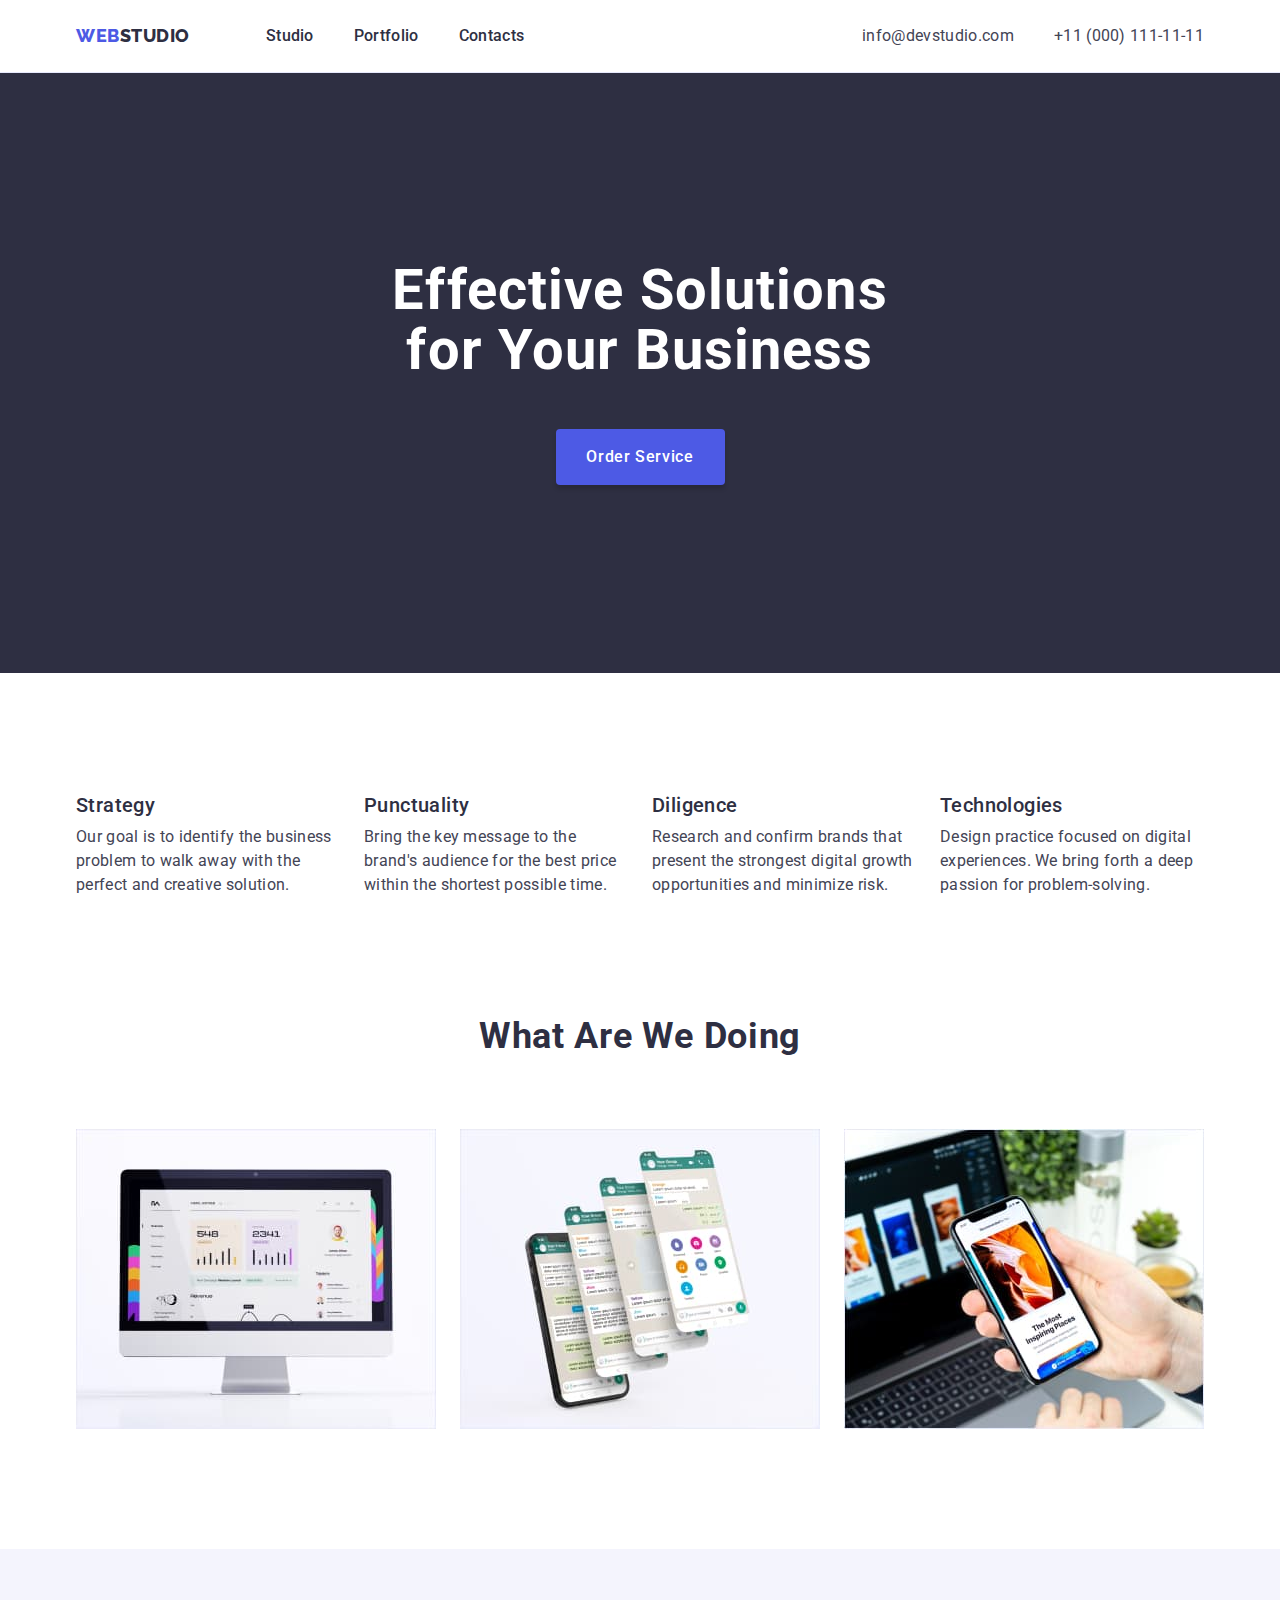
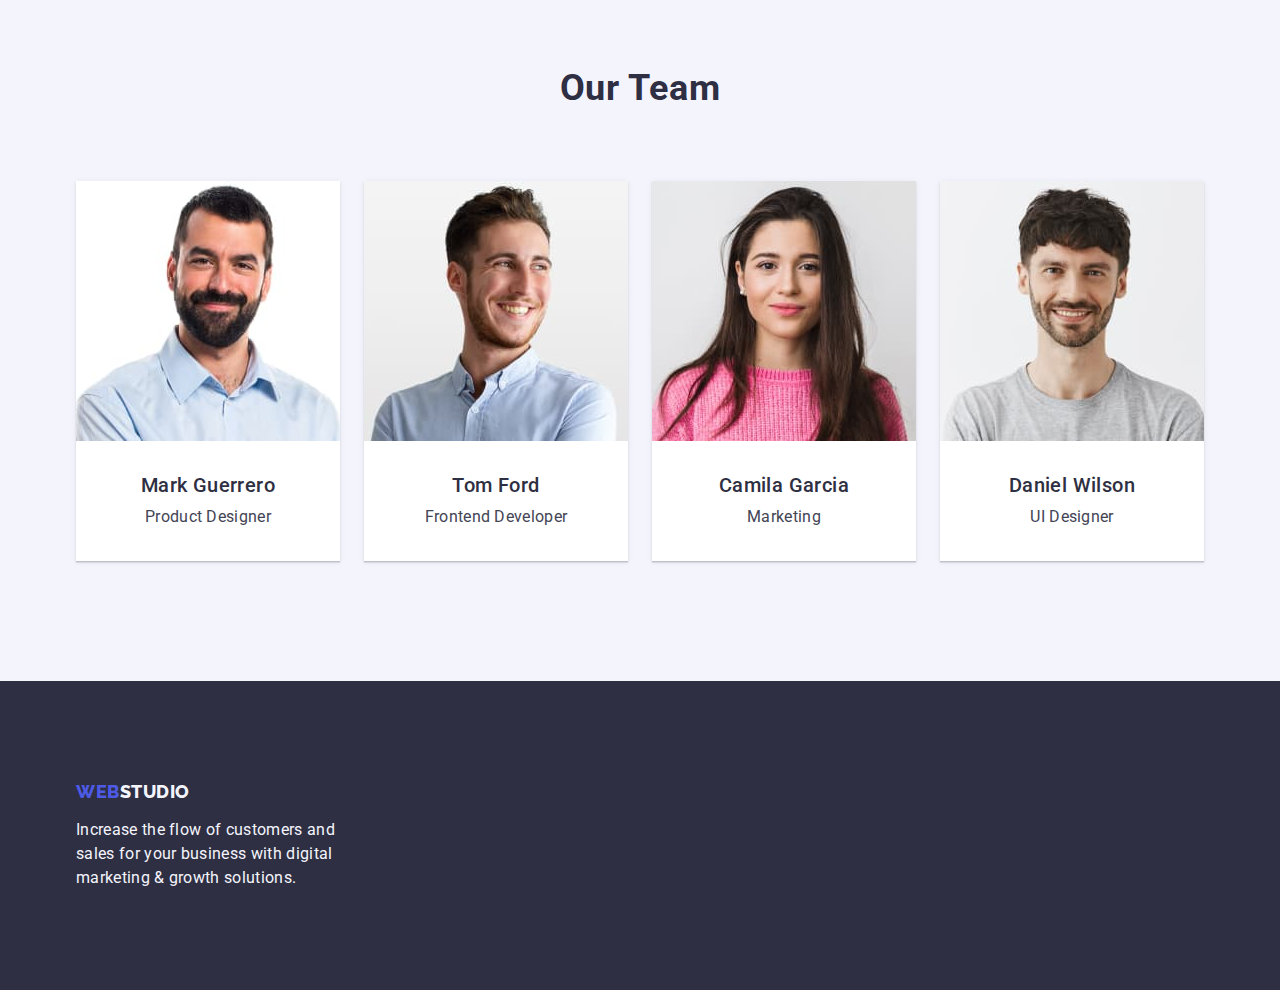
==== index.html @ efc88bba "Initial commit" ====
<!DOCTYPE html>
<html lang="en">
  <head>
    <meta charset="UTF-8" />
    <meta http-equiv="X-UA-Compatible" content="IE=edge" />
    <meta name="viewport" content="width=device-width, initial-scale=1.0" />
    <title>Document</title>
    <link rel="preconnect" href="https://fonts.googleapis.com" />
    <link rel="preconnect" href="https://fonts.gstatic.com" crossorigin />
    <link
      href="https://fonts.googleapis.com/css2?family=Raleway:wght@800&family=Roboto:wght@400;500;700;900&display=swap"
      rel="stylesheet"
    />
    <link
      href="https://cdn.jsdelivr.net/npm/modern-normalize@1.1.0/modern-normalize.min.css"
      rel="stylesheet"
    />
    <link rel="stylesheet" href="./css/styles.css" />
  </head>
  <body>
    <header class="header">
      <div class="header-container container">
        <nav class="header-nav">
          <!-- Logo -->
          <a href="./index.html" class="link logo"
            >Web<span class="logo-accent">Studio</span></a
          >
          <!-- Navigation -->
          <ul class="list header-nav-list">
            <li>
              <a href="./index.html" class="link nav-link">Studio</a>
            </li>
            <li>
              <a href="./portfolio.html" class="link nav-link">Portfolio</a>
            </li>
            <li><a href="" class="link nav-link">Contacts</a></li>
          </ul>
        </nav>
        <address class="address-link">
          <ul class="list address-list">
            <li>
              <a href="mailto:info@devstudio.com" class="link address-hover"
                >info@devstudio.com</a
              >
            </li>
            <li>
              <a href="tel:+110001111111" class="link address-hover"
                >+11 (000) 111-11-11</a
              >
            </li>
          </ul>
        </address>
      </div>
    </header>
    <main>
      <!-- Hero -->
      <section class="hero">
        <div class="container hero-container">
          <h1 class="hero-text">Effective Solutions for Your Business</h1>
          <button type="button" class="main-button">Order Service</button>
        </div>
      </section>
      <section class="features">
        <div class="container features-container">
          <!-- Features -->
          <h2 hidden class="section-title">Features</h2>
          <ul class="list features-list">
            <li class="features-list-item">
              <h3 class="features-title">Strategy</h3>
              <p class="features-text">
                Our goal is to identify the business problem to walk away with
                the perfect and creative solution.
              </p>
            </li>
            <li class="features-list-item">
              <h3 class="features-title">Punctuality</h3>
              <p class="features-text">
                Bring the key message to the brand's audience for the best price
                within the shortest possible time.
              </p>
            </li>
            <li class="features-list-item">
              <h3 class="features-title">Diligence</h3>
              <p class="features-text">
                Research and confirm brands that present the strongest digital
                growth opportunities and minimize risk.
              </p>
            </li>
            <li class="features-list-item">
              <h3 class="features-title">Technologies</h3>
              <p class="features-text">
                Design practice focused on digital experiences. We bring forth a
                deep passion for problem-solving.
              </p>
            </li>
          </ul>
        </div>
      </section>
      <section class="apps-section">
        <div class="container apps-container">
          <!-- What are we doing -->
          <h2 class="section-title apps-title">What are we doing</h2>
          <ul class="list apps-list">
            <li class="app-details">
              <img
                src="./images/img1.jpg"
                alt="Desktop app"
                width="360"
                height="300"
              />
            </li>
            <li class="app-details">
              <img
                src="./images/img2.jpg"
                alt="Mobile app"
                width="360"
                height="300"
              />
            </li>
            <li class="app-details">
              <img
                src="./images/img3.jpg"
                alt="App sync"
                width="360"
                height="300"
              />
            </li>
          </ul>
        </div>
      </section>
      <!-- Our Team -->
      <section class="team-section">
        <div class="container">
          <h2 class="section-title team-section-title">Our Team</h2>
          <ul class="list team-cards">
            <li class="team-card">
              <img
                src="./images/img-team1.jpg"
                alt="Mark Guerrero"
                width="264"
                height="260"
              />
              <div class="card-wrapper">
                <h3 class="team-title">Mark Guerrero</h3>
                <p class="team-text">Product Designer</p>
              </div>
            </li>
            <li class="team-card">
              <img
                src="./images/img-team2.jpg"
                alt="Tom Ford"
                width="264"
                height="260"
              />
              <div class="card-wrapper">
                <h3 class="team-title">Tom Ford</h3>
                <p class="team-text">Frontend Developer</p>
              </div>
            </li>
            <li class="team-card">
              <img
                src="./images/img-team3.jpg"
                alt="Camila Garcia"
                width="264"
                height="260"
              />
              <div class="card-wrapper">
                <h3 class="team-title">Camila Garcia</h3>
                <p class="team-text">Marketing</p>
              </div>
            </li>
            <li class="team-card">
              <img
                src="./images/img-team4.jpg"
                alt="Daniel Wilson"
                width="264"
                height="260"
              />
              <div class="card-wrapper">
                <h3 class="team-title">Daniel Wilson</h3>
                <p class="team-text">UI Designer</p>
              </div>
            </li>
          </ul>
        </div>
      </section>
    </main>
    <footer class="footer-bcg">
      <div class="container footer-container">
        <a href="./index.html" class="link footer-logo"
          >Web<span class="logo-light">Studio</span></a
        >
        <p class="text-footer">
          Increase the flow of customers and sales for your business with
          digital marketing & growth solutions.
        </p>
      </div>
    </footer>
  </body>
</html>
---- css/styles.css ----
:root {
    --ultimate-white:#FFFFFF;
    --dark-bcg:#2E2F42;
    --modal-bcg:#FCFCFC;
    --accent-color:#E7E9FC;
    --body-text:#434455;
    --secondary-text:#8E8F99;
    --headings-color:#2E2F42;
    --brand-color:#4D5AE5;
    --success-color:#31D0AA;
    --light-mode-bcg:#F4F4FD;
    --hover-color:#404BBF;
}
body{
    font-family: 'Roboto', sans-serif;
    font-weight: 400;
    font-size: 16px;
    line-height: 1.5;
    letter-spacing: 0.02em;
    color: var(--body-text);
    background-color: #FFFFFF;
}


.logo,
.footer-logo{
    font-family: 'Raleway', sans-serif;
font-weight: 800;
font-size: 18px;
line-height: 1.17;
align-items: center;
letter-spacing: 0.03em;
text-transform: uppercase;
color: var(--brand-color);
}
.logo-accent {
    color: var(--headings-color)
}
/* Reset Start */
h1,
h2,
h3,
h4,
h5,
h6,
p,
ul {
    margin: 0;
    padding: 0;
}

img {
    display: block;
    max-width: 100%;
    height: auto;
}

.link{
    text-decoration: none;
}

.list{
    list-style: none;
}
button {
    font-family: inherit;
    color: currentColor;
    cursor: pointer;
}
/* Reset End */
.container {
    max-width: 1158px;
    margin-left: auto;
    margin-right: auto;
    padding-left: 15px;
    padding-right: 15px;
}

/* Header */
.header{
    border-bottom: 1px solid var(--accent-color);
}
.header-container{
    display: flex;
    align-items: center;
    align-items: center;
}

.header-nav {
    display: flex;
    margin-right: auto;
    align-items: center;
}
.logo{
display: flex;
align-items: center;
padding-top: 24px;
padding-bottom: 24px;
margin-right: 76px
}
.header-nav-list{
    display: flex;
    align-items: center;
    padding-top: 24px;
        padding-bottom: 24px;
        gap: 40px;
}
.address-list{
    display: flex;
    align-items: center;
    gap: 40px;
}
.address-item{
    padding-top: 24px;
    padding-bottom: 24px;
}
a.nav-link{
padding-top: 24px;
padding-bottom: 24px;
    font-weight: 500;
font-size: 16px;
line-height: 1.5;
letter-spacing: 0.02em;
color: var(--headings-color);
align-items: center;
}

a.nav-link:hover, 
a.nav-link:focus,
.address-hover:hover,
.address-hover:focus{
    color: var(--hover-color);
}

.address-link{
text-decoration: none;
font-style: normal;

}
.address-hover{
    font-size: 16px;
line-height: 1.5;
letter-spacing: 0.02em;
color: var(--body-text);
padding-top: 24px;
padding-bottom: 24px;
}

/* Hero */
.hero{
    background-color: var(--dark-bcg);
    
    margin-left: auto;
margin-right: auto;
text-align: center;
padding-top: 188px;
    padding-bottom: 188px;
}
.hero-text{
max-width: 496px;
font-weight: 700;
font-size: 56px;
line-height: 1.07;
letter-spacing: 0.02em;
color: var(--ultimate-white);
margin-left: auto;
margin-right: auto;
margin-bottom: 48px;
}
.main-button{
display: block;
font-weight: 500;
font-size: 16px;
line-height: 1.5;
letter-spacing: 0.04em;
color: var(--ultimate-white);
background-color: var(--brand-color);
font-family: "Roboto", sans-serif;
min-width: 169px;
min-height: 56px;
border: none;
box-shadow: 0px 4px 4px rgba(0, 0, 0, 0.15);
    border-radius: 4px;
    margin-right: auto;
    margin-left: auto;
}
.main-button:hover,
.main-button:focus{
    background-color: var(--hover-color);
}
/* Features */
.features{
    padding-top: 120px;
    padding-bottom: 120px;
}
.features-container{
    display: flex;
    
}
.features-list{
    display: flex;
    
}
.features-list-item{
    width: 264px;
}   
.features-list-item:not(:last-child){
    margin-right: 24px;
}

.features-title{
    margin-bottom: 8px;
}


.team-title,
.project-title,
.features-title{
font-weight: 500;
font-size: 20px;
line-height: 1.2;
color:var(--headings-color);
letter-spacing: 0.02em
}

/* What are we doing */
.apps-section{
    padding-bottom: 120px;
}

.apps-title{
    margin-bottom: 72px;

}
  .apps-list{
display: flex;
gap: 24px;
  }  

/* Our team */
.team-section-title{
    margin-bottom: 72px;
}
.team-cards{
display: flex;
flex-wrap: wrap;
gap: 24px;

}

.section-title{
font-weight: 700;
font-size: 36px;
line-height: 1.11;
text-align: center;
text-transform: capitalize;
letter-spacing: 0.02em;
color: var(--headings-color)
}

.team-card{
    background-color: #FFFFFF;
    box-shadow: 0px 1px 6px rgba(46, 47, 66, 0.08), 0px 1px 1px rgba(46, 47, 66, 0.16), 0px 2px 1px rgba(46, 47, 66, 0.08);
}
.team-title{
    text-align: center;
    margin-bottom: 8px;
}
.team-text{
    font-size: 16px;
text-align: center;
}

.team-section{
    background-color: var(--light-mode-bcg);
    padding: 120px 0;
}
.card-wrapper{
    padding: 32px 16px;
    border-radius: 0px 0px 4px 4px;
}

/* Portfolio */
.portfolio-section{
    padding: 96px 0 120px;
}
.portfolio-link{
        font-size: 20px;
        line-height: 1.2;
        color: var(--headings-color);
}
.filter-list{
    display: flex;
    justify-content: center;
    margin-bottom: 72px;
    padding: 12px 24px;
    gap: 24px;
}
.filter{
    font-family: "Roboto", sans-serif;
    font-weight: 500;
        font-size: 16px;
        line-height: 1.5;
        align-items: center;
        text-align: center;
        letter-spacing: 0.04em;
        color: var(--brand-color);
        background-color: var(--light-mode-bcg);
        cursor: pointer;
        border: 1px solid var(--accent-color);
        border-radius: 4px;
        padding: 12px 24px 12px;
}
.filter:hover,
.filter:focus,
.filter:active{
    color: var(--ultimate-white);
    background-color: var(--hover-color);
    border: 1px solid transparent;
}

.portfolio-list{
    display: flex;
    flex-wrap: wrap;
    justify-content: center;
    column-gap: 24px;
    row-gap: 48px;
    flex-basis: calc((100%-24px*6)/9);
    padding-left: 0;

    
}
.portfolio-list-item{
    display: inline-block;

}
.portfolio-text{
        font-size: 16px;
        line-height: 1.5;
        letter-spacing: 0.02em;
        color: var(--body-text);
}
.portfolio-wrapper{
    border: 1px solid var(--accent-color);
    border-top: none;
    padding: 32px 16px;
    border-radius: 0;
}
.project-title{
    margin-bottom: 8px;}

/* Footer */
.footer-container{
    text-align: left;
}
.footer-bcg{
    background-color: var(--dark-bcg) ;
    padding: 100px 0;
}
.text-footer{
color: var(--light-mode-bcg);
max-width: 264px;
    max-height: 72px;
}
.footer-logo{
    display: inline-block;
    margin-bottom: 16px;
}
.logo-light{
    color: var(--light-mode-bcg);
}
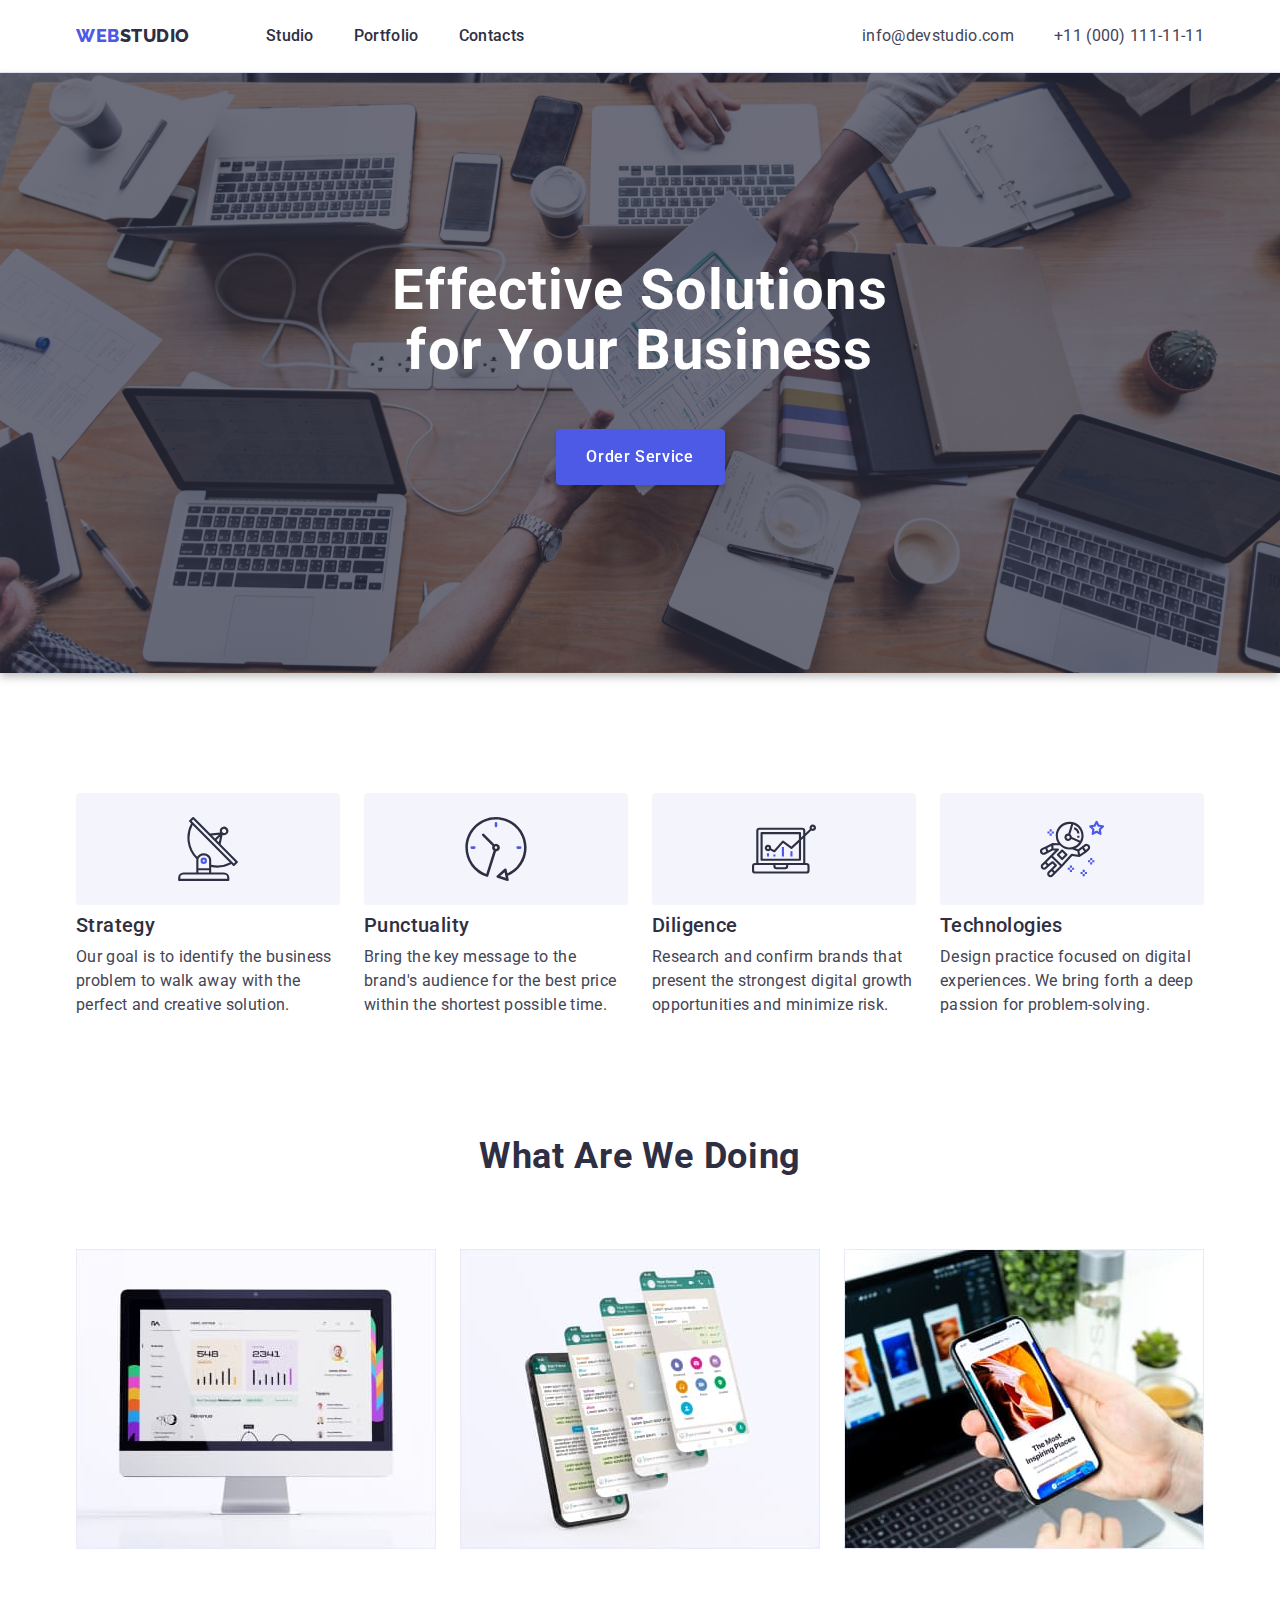
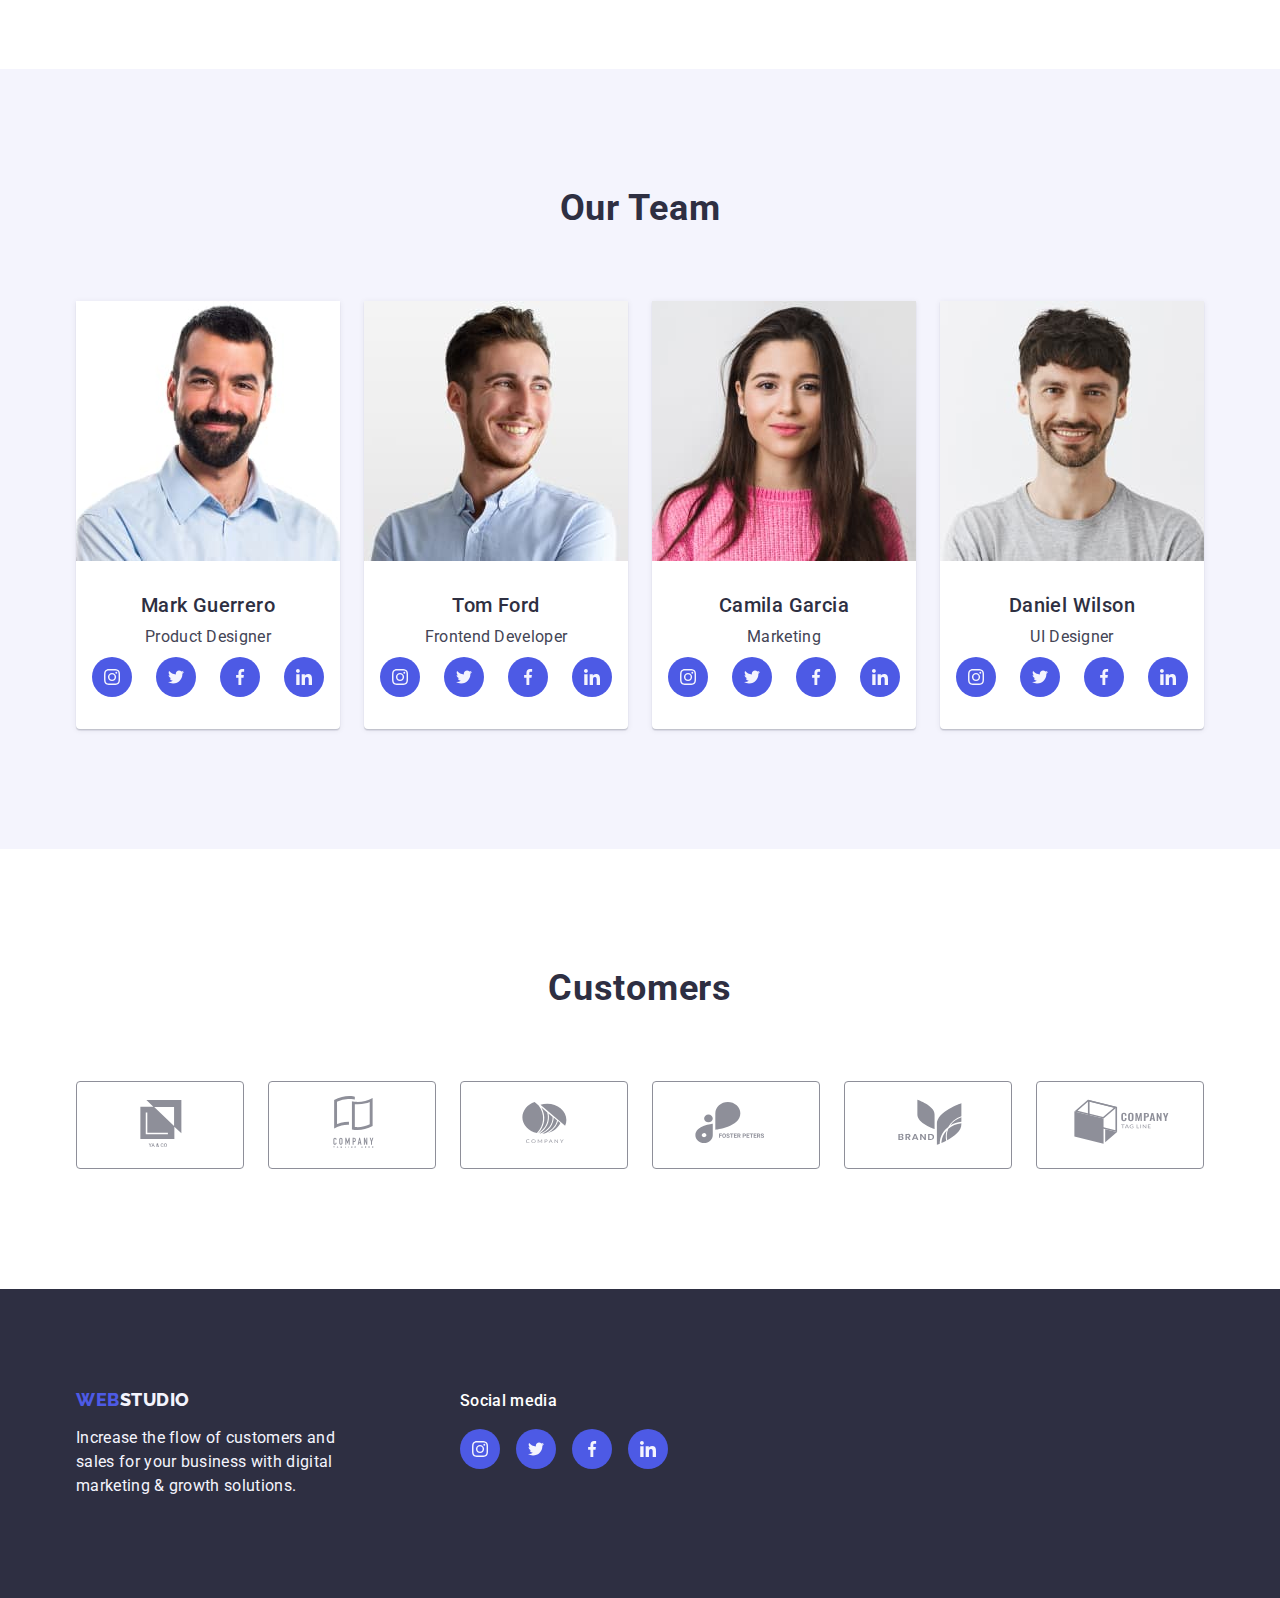
==== commit edae13d9: "Summary" ====
--- a/index.html
+++ b/index.html
@@ -15,6 +15,7 @@
       href="https://cdn.jsdelivr.net/npm/modern-normalize@1.1.0/modern-normalize.min.css"
       rel="stylesheet"
     />
+    <link rel="stylesheet" href="./images/icons.svg/symbol-defs.svg" />
     <link rel="stylesheet" href="./css/styles.css" />
   </head>
   <body>
@@ -63,9 +64,16 @@
       <section class="features">
         <div class="container features-container">
           <!-- Features -->
-          <h2 hidden class="section-title">Features</h2>
+          <h2 class="section-title visually-hidden">Features</h2>
           <ul class="list features-list">
             <li class="features-list-item">
+              <div class="svg-container">
+                <svg class="features-icon" width="64" height="64">
+                  <use
+                    href="./images/icons.svg/symbol-defs.svg#icon-antenna"
+                  ></use>
+                </svg>
+              </div>
               <h3 class="features-title">Strategy</h3>
               <p class="features-text">
                 Our goal is to identify the business problem to walk away with
@@ -73,6 +81,13 @@
               </p>
             </li>
             <li class="features-list-item">
+              <div class="svg-container">
+                <svg class="features-icon" width="64" height="64">
+                  <use
+                    href="./images/icons.svg/symbol-defs.svg#icon-clock"
+                  ></use>
+                </svg>
+              </div>
               <h3 class="features-title">Punctuality</h3>
               <p class="features-text">
                 Bring the key message to the brand's audience for the best price
@@ -80,6 +95,13 @@
               </p>
             </li>
             <li class="features-list-item">
+              <div class="svg-container">
+                <svg class="features-icon" width="64" height="64">
+                  <use
+                    href="./images/icons.svg/symbol-defs.svg#icon-diagram"
+                  ></use>
+                </svg>
+              </div>
               <h3 class="features-title">Diligence</h3>
               <p class="features-text">
                 Research and confirm brands that present the strongest digital
@@ -87,6 +109,13 @@
               </p>
             </li>
             <li class="features-list-item">
+              <div class="svg-container">
+                <svg class="features-icon" width="64" height="64">
+                  <use
+                    href="./images/icons.svg/symbol-defs.svg#icon-astronaut"
+                  ></use>
+                </svg>
+              </div>
               <h3 class="features-title">Technologies</h3>
               <p class="features-text">
                 Design practice focused on digital experiences. We bring forth a
@@ -143,6 +172,66 @@
               <div class="card-wrapper">
                 <h3 class="team-title">Mark Guerrero</h3>
                 <p class="team-text">Product Designer</p>
+                <ul class="list socials">
+                  <li class="list-item socials-item">
+                    <a
+                      href="https://instagram.com"
+                      class="link socials-link"
+                      target="_blank"
+                      rel="noopener noreferrer"
+                      aria-label="Instagram icon"
+                      ><svg class="socials-icon icon" width="16" height="16">
+                        <use
+                          href="./images/icons.svg/symbol-defs.svg#icon-instagram"
+                        ></use>
+                      </svg>
+                    </a>
+                  </li>
+                  <li class="list-item socials-item">
+                    <a
+                      href="https://twitter.com"
+                      class="link socials-link"
+                      target="_blank"
+                      rel="noopener noreferrer"
+                      aria-label="Twitter icon"
+                      ><svg class="socials-icon icon" width="16" height="16">
+                        <use
+                          href="./images/icons.svg/symbol-defs.svg#icon-twitter"
+                        ></use>
+                      </svg>
+                    </a>
+                  </li>
+                  <li class="list-item socials-item">
+                    <a
+                      href="https://www.facebook.com"
+                      class="link socials-link"
+                      target="_blank"
+                      rel="noopener
+                      noreferrer"
+                      aria-label="Facebook icon"
+                      ><svg class="socials-icon icon" width="16" height="16">
+                        <use
+                          href="./images/icons.svg/symbol-defs.svg#icon-facebook"
+                        ></use>
+                      </svg>
+                    </a>
+                  </li>
+                  <li class="list-item socials-item">
+                    <a
+                      href="https://www.linkedin.com"
+                      class="link socials-link"
+                      target="_blank"
+                      rel="noopener
+                      noreferrer"
+                      aria-label="LinkedIn icon"
+                      ><svg class="socials-icon icon" width="16" height="16">
+                        <use
+                          href="./images/icons.svg/symbol-defs.svg#icon-linkedin"
+                        ></use>
+                      </svg>
+                    </a>
+                  </li>
+                </ul>
               </div>
             </li>
             <li class="team-card">
@@ -155,6 +244,66 @@
               <div class="card-wrapper">
                 <h3 class="team-title">Tom Ford</h3>
                 <p class="team-text">Frontend Developer</p>
+                <ul class="list socials">
+                  <li class="list-item socials-item">
+                    <a
+                      href="https://instagram.com"
+                      class="link socials-link"
+                      target="_blank"
+                      rel="noopener noreferrer"
+                      aria-label="Instagram icon"
+                      ><svg class="socials-icon icon" width="16" height="16">
+                        <use
+                          href="./images/icons.svg/symbol-defs.svg#icon-instagram"
+                        ></use>
+                      </svg>
+                    </a>
+                  </li>
+                  <li class="list-item socials-item">
+                    <a
+                      href="https://twitter.com"
+                      class="link socials-link"
+                      target="_blank"
+                      rel="noopener noreferrer"
+                      aria-label="Twitter icon"
+                      ><svg class="socials-icon icon" width="16" height="16">
+                        <use
+                          href="./images/icons.svg/symbol-defs.svg#icon-twitter"
+                        ></use>
+                      </svg>
+                    </a>
+                  </li>
+                  <li class="list-item socials-item">
+                    <a
+                      href="https://www.facebook.com"
+                      class="link socials-link"
+                      target="_blank"
+                      rel="noopener
+                      noreferrer"
+                      aria-label="Facebook icon"
+                      ><svg class="socials-icon icon" width="16" height="16">
+                        <use
+                          href="./images/icons.svg/symbol-defs.svg#icon-facebook"
+                        ></use>
+                      </svg>
+                    </a>
+                  </li>
+                  <li class="list-item socials-item">
+                    <a
+                      href="https://www.linkedin.com"
+                      class="link socials-link"
+                      target="_blank"
+                      rel="noopener
+                      noreferrer"
+                      aria-label="LinkedIn icon"
+                      ><svg class="socials-icon icon" width="16" height="16">
+                        <use
+                          href="./images/icons.svg/symbol-defs.svg#icon-linkedin"
+                        ></use>
+                      </svg>
+                    </a>
+                  </li>
+                </ul>
               </div>
             </li>
             <li class="team-card">
@@ -167,6 +316,66 @@
               <div class="card-wrapper">
                 <h3 class="team-title">Camila Garcia</h3>
                 <p class="team-text">Marketing</p>
+                <ul class="list socials">
+                  <li class="list-item socials-item">
+                    <a
+                      href="https://instagram.com"
+                      class="link socials-link"
+                      target="_blank"
+                      rel="noopener noreferrer"
+                      aria-label="Instagram icon"
+                      ><svg class="socials-icon icon" width="16" height="16">
+                        <use
+                          href="./images/icons.svg/symbol-defs.svg#icon-instagram"
+                        ></use>
+                      </svg>
+                    </a>
+                  </li>
+                  <li class="list-item socials-item">
+                    <a
+                      href="https://twitter.com"
+                      class="link socials-link"
+                      target="_blank"
+                      rel="noopener noreferrer"
+                      aria-label="Twitter icon"
+                      ><svg class="socials-icon icon" width="16" height="16">
+                        <use
+                          href="./images/icons.svg/symbol-defs.svg#icon-twitter"
+                        ></use>
+                      </svg>
+                    </a>
+                  </li>
+                  <li class="list-item socials-item">
+                    <a
+                      href="https://www.facebook.com"
+                      class="link socials-link"
+                      target="_blank"
+                      rel="noopener
+                      noreferrer"
+                      aria-label="Facebook icon"
+                      ><svg class="socials-icon icon" width="16" height="16">
+                        <use
+                          href="./images/icons.svg/symbol-defs.svg#icon-facebook"
+                        ></use>
+                      </svg>
+                    </a>
+                  </li>
+                  <li class="list-item socials-item">
+                    <a
+                      href="https://www.linkedin.com"
+                      class="link socials-link"
+                      target="_blank"
+                      rel="noopener
+                      noreferrer"
+                      aria-label="LinkedIn icon"
+                      ><svg class="socials-icon icon" width="16" height="16">
+                        <use
+                          href="./images/icons.svg/symbol-defs.svg#icon-linkedin"
+                        ></use>
+                      </svg>
+                    </a>
+                  </li>
+                </ul>
               </div>
             </li>
             <li class="team-card">
@@ -179,21 +388,207 @@
               <div class="card-wrapper">
                 <h3 class="team-title">Daniel Wilson</h3>
                 <p class="team-text">UI Designer</p>
-              </div>
+                <ul class="list socials">
+                  <li class="list-item socials-item">
+                    <a
+                      href="https://instagram.com"
+                      class="link socials-link"
+                      target="_blank"
+                      rel="noopener noreferrer"
+                      aria-label="Instagram icon"
+                      ><svg class="socials-icon icon" width="16" height="16">
+                        <use
+                          href="./images/icons.svg/symbol-defs.svg#icon-instagram"
+                        ></use>
+                      </svg>
+                    </a>
+                  </li>
+                  <li class="list-item socials-item">
+                    <a
+                      href="https://twitter.com"
+                      class="link socials-link"
+                      target="_blank"
+                      rel="noopener noreferrer"
+                      aria-label="Twitter icon"
+                      ><svg class="socials-icon icon" width="16" height="16">
+                        <use
+                          href="./images/icons.svg/symbol-defs.svg#icon-twitter"
+                        ></use>
+                      </svg>
+                    </a>
+                  </li>
+                  <li class="list-item socials-item">
+                    <a
+                      href="https://www.facebook.com"
+                      class="link socials-link"
+                      target="_blank"
+                      rel="noopener
+                      noreferrer"
+                      aria-label="Facebook icon"
+                      ><svg class="socials-icon icon" width="16" height="16">
+                        <use
+                          href="./images/icons.svg/symbol-defs.svg#icon-facebook"
+                        ></use>
+                      </svg>
+                    </a>
+                  </li>
+                  <li class="list-item socials-item">
+                    <a
+                      href="https://www.linkedin.com"
+                      class="link socials-link"
+                      target="_blank"
+                      rel="noopener
+                      noreferrer"
+                      aria-label="LinkedIn icon"
+                      ><svg class="socials-icon icon" width="16" height="16">
+                        <use
+                          href="./images/icons.svg/symbol-defs.svg#icon-linkedin"
+                        ></use>
+                      </svg>
+                    </a>
+                  </li>
+                </ul>
+              </div>
+            </li>
+          </ul>
+        </div>
+      </section>
+      <section class="customers">
+        <div class="container customers-container">
+          <h2 class="section-title customers-title">Customers</h2>
+          <ul class="list customers-list">
+            <li class="list-item customers-list-item">
+              <a href="" class="link customers-link" aria-label="Customer icon">
+                <svg class="customers-icon icon" width="16" height="16">
+                  <use
+                    href="./images/icons.svg/symbol-defs.svg#icon-Logo"
+                  ></use>
+                </svg>
+              </a>
+            </li>
+            <li class="list-item customers-list-item">
+              <a href="" class="link customers-link" aria-label="Customer icon">
+                <svg class="customers-icon icon" width="16" height="16">
+                  <use
+                    href="./images/icons.svg/symbol-defs.svg#icon-Logo-1"
+                  ></use>
+                </svg>
+              </a>
+            </li>
+            <li class="list-item customers-list-item">
+              <a href="" class="link customers-link" aria-label="Customer icon">
+                <svg class="customers-icon icon" width="16" height="16">
+                  <use
+                    href="./images/icons.svg/symbol-defs.svg#icon-Logo-2"
+                  ></use>
+                </svg>
+              </a>
+            </li>
+            <li class="list-item customers-list-item">
+              <a href="" class="link customers-link" aria-label="Customer icon">
+                <svg class="customers-icon icon" width="16" height="16">
+                  <use
+                    href="./images/icons.svg/symbol-defs.svg#icon-Logo-3"
+                  ></use>
+                </svg>
+              </a>
+            </li>
+            <li class="list-item customers-list-item">
+              <a href="" class="link customers-link" aria-label="Customer icon">
+                <svg class="customers-icon icon" width="16" height="16">
+                  <use
+                    href="./images/icons.svg/symbol-defs.svg#icon-Logo-4"
+                  ></use>
+                </svg>
+              </a>
+            </li>
+            <li class="list-item customers-list-item">
+              <a href="" class="link customers-link" aria-label="Customer icon">
+                <svg class="customers-icon icon" width="16" height="16">
+                  <use
+                    href="./images/icons.svg/symbol-defs.svg#icon-Logo-5"
+                  ></use>
+                </svg>
+              </a>
             </li>
           </ul>
         </div>
       </section>
     </main>
-    <footer class="footer-bcg">
+    <footer class="footer">
       <div class="container footer-container">
-        <a href="./index.html" class="link footer-logo"
-          >Web<span class="logo-light">Studio</span></a
-        >
-        <p class="text-footer">
-          Increase the flow of customers and sales for your business with
-          digital marketing & growth solutions.
-        </p>
+        <div class="logo-text-container">
+          <a href="./index.html" class="link footer-logo"
+            >Web<span class="logo-light">Studio</span></a
+          >
+          <p class="text-footer">
+            Increase the flow of customers and sales for your business with
+            digital marketing & growth solutions.
+          </p>
+        </div>
+        <div class="socials-container">
+          <p class="footer-title">Social media</p>
+          <ul class="list socials-footer">
+            <li class="list-item socials-footer-item">
+              <a
+                href="https://instagram.com"
+                class="link socials-footer-link"
+                target="_blank"
+                rel="noopener noreferrer"
+                aria-label="Instagram icon"
+                ><svg class="socials-icon icon" width="16" height="16">
+                  <use
+                    href="./images/icons.svg/symbol-defs.svg#icon-instagram"
+                  ></use>
+                </svg>
+              </a>
+            </li>
+            <li class="list-item socials-footer-item">
+              <a
+                href="https://twitter.com"
+                class="link socials-footer-link"
+                target="_blank"
+                rel="noopener noreferrer"
+                aria-label="Twitter icon"
+                ><svg class="socials-icon icon" width="16" height="16">
+                  <use
+                    href="./images/icons.svg/symbol-defs.svg#icon-twitter"
+                  ></use>
+                </svg>
+              </a>
+            </li>
+            <li class="list-item socials-footer-item">
+              <a
+                href="https://www.facebook.com"
+                class="link socials-footer-link"
+                target="_blank"
+                rel="noopener
+                      noreferrer"
+                aria-label="Facebook icon"
+                ><svg class="socials-icon icon" width="16" height="16">
+                  <use
+                    href="./images/icons.svg/symbol-defs.svg#icon-facebook"
+                  ></use>
+                </svg>
+              </a>
+            </li>
+            <li class="list-item socials-footer-item">
+              <a
+                href="https://www.linkedin.com"
+                class="link socials-footer-link"
+                target="_blank"
+                rel="noopener
+                      noreferrer"
+                aria-label="LinkedIn icon"
+                ><svg class="socials-icon icon" width="16" height="16">
+                  <use
+                    href="./images/icons.svg/symbol-defs.svg#icon-linkedin"
+                  ></use>
+                </svg>
+              </a>
+            </li>
+          </ul>
+        </div>
       </div>
     </footer>
   </body>
--- a/css/styles.css
+++ b/css/styles.css
@@ -11,6 +11,18 @@
     --light-mode-bcg:#F4F4FD;
     --hover-color:#404BBF;
 }
+.visually-hidden {
+    position: absolute;
+    white-space: nowrap;
+    width: 1px;
+    height: 1px;
+    overflow: hidden;
+    border: 0;
+    padding: 0;
+    clip: rect(0 0 0 0);
+    clip-path: inset(50%);
+    margin: -1px;
+}
 body{
     font-family: 'Roboto', sans-serif;
     font-weight: 400;
@@ -83,7 +95,6 @@
 .header-container{
     display: flex;
     align-items: center;
-    align-items: center;
 }
 
 .header-nav {
@@ -148,13 +159,20 @@
 
 /* Hero */
 .hero{
-    background-color: var(--dark-bcg);
     
     margin-left: auto;
 margin-right: auto;
 text-align: center;
 padding-top: 188px;
     padding-bottom: 188px;
+    background-color: var(--dark-bcg);
+    
+    background-image:linear-gradient(rgba(46, 47, 66, 0.7),rgba(46, 47, 66, 0.7)), url(../images/hero-image.png) ;
+    background-position: center;
+    background-repeat: no-repeat;
+    background-size: cover;
+    filter: drop-shadow(0px 4px 4px rgba(0, 0, 0, 0.25));
+    
 }
 .hero-text{
 max-width: 496px;
@@ -193,9 +211,19 @@
     padding-top: 120px;
     padding-bottom: 120px;
 }
-.features-container{
-    display: flex;
-    
+.svg-container{
+    display: flex;
+    justify-content: center;
+    align-items: center;
+    background: var(--light-mode-bcg);
+        border-radius: 4px;
+        padding: 24px 100px;
+        margin-bottom: 8px;
+}
+.features-icon{
+display: flex;
+justify-content: center;
+    align-items: center;
 }
 .features-list{
     display: flex;
@@ -238,6 +266,34 @@
   }  
 
 /* Our team */
+.socials {
+    display: flex;
+    justify-content: center;
+    gap: 24px;
+}
+
+.socials-link {
+    display: flex;
+    justify-content: center;
+    align-items: center;
+
+    width: 40px;
+    height: 40px;
+
+    background-color: var(--brand-color);
+    border-radius: 50%;
+}
+.socials-icon {
+    fill: var(--light-mode-bcg);
+}
+
+.socials-link:hover,
+.socials-link:focus {
+    background-color: var(--hover-color);
+}
+
+
+
 .team-section-title{
     margin-bottom: 72px;
 }
@@ -261,6 +317,7 @@
 .team-card{
     background-color: #FFFFFF;
     box-shadow: 0px 1px 6px rgba(46, 47, 66, 0.08), 0px 1px 1px rgba(46, 47, 66, 0.16), 0px 2px 1px rgba(46, 47, 66, 0.08);
+    border-radius: 0px 0px 4px 4px;
 }
 .team-title{
     text-align: center;
@@ -269,6 +326,7 @@
 .team-text{
     font-size: 16px;
 text-align: center;
+margin-bottom: 8px;
 }
 
 .team-section{
@@ -280,6 +338,47 @@
     border-radius: 0px 0px 4px 4px;
 }
 
+/* Customers */
+.customers {
+    padding: 120px 0;
+}
+.customers-container{
+display: flex;
+justify-content: center;
+flex-wrap: wrap;
+}
+.customers-title{
+    margin-bottom: 72px;
+}
+
+.customers-list {
+    display: flex;
+    gap:24px;
+}
+
+
+.customers-list-item {
+    border: 1px solid var(--secondary-text);
+    border-radius: 4px;
+    width:168px;
+    height: 88px;
+    display: flex;
+        justify-content: center;
+        align-items: center;
+    }
+.customers-icon{
+    fill: var(--secondary-text);
+    width: 104px;
+    height: 56px;
+}
+.customers-icon:hover,
+.customers-icon:focus{
+    fill: var(--hover-color);
+}
+.customers-list-item:hover,
+.customers-list-item:focus{
+border: 1px solid var(--hover-color);
+}
 /* Portfolio */
 .portfolio-section{
     padding: 96px 0 120px;
@@ -346,26 +445,78 @@
     padding: 32px 16px;
     border-radius: 0;
 }
+.portfolio-wrapper:hover,
+.portfolio-wrapper:focus{
+    box-shadow: 0px 1px 6px rgba(46, 47, 66, 0.08), 0px 1px 1px rgba(46, 47, 66, 0.16), 0px 2px 1px rgba(46, 47, 66, 0.08);
+}
 .project-title{
     margin-bottom: 8px;}
 
 /* Footer */
+.footer{
+    background-color: var(--dark-bcg);
+    padding-top: 100px;
+        padding-bottom: 100px;
+}
 .footer-container{
-    text-align: left;
-}
-.footer-bcg{
-    background-color: var(--dark-bcg) ;
-    padding: 100px 0;
+    display: flex;
+    align-items: baseline;
+}
+.logo-text-container{
+    display: flex;
+    flex-direction: column;
+    flex-wrap: wrap;
+    align-items: flex-start;
+    margin-right: 120px;
+}
+.footer-logo{
+    display: inline-block;
+    margin-bottom: 16px;
+}
+.logo-light{
+    color: var(--light-mode-bcg);
 }
 .text-footer{
 color: var(--light-mode-bcg);
 max-width: 264px;
     max-height: 72px;
 }
-.footer-logo{
-    display: inline-block;
+.socials-container{
+    display: flex;
+    flex-direction: column;
+    flex-wrap: wrap;
+    justify-content: center;
+    align-items: flex-start;
+}
+.footer-title{
+    display: flex;
+    color: var(--ultimate-white);
     margin-bottom: 16px;
-}
-.logo-light{
-    color: var(--light-mode-bcg);
-}+    font-weight: 500;
+    font-size: 16px;
+}
+.socials-footer{
+    display: flex;
+    gap:16px;
+}
+.socials-footer-link {
+    display: flex;
+align-items: center;
+justify-content: center;
+    width: 40px;
+    height: 40px;
+
+    background-color: var(--brand-color);
+    border-radius: 50%;
+}
+.socials-footer-icon {
+    fill: var(--light-mode-bcg);
+}
+.socials-footer-link:hover,
+.socials-footer-link:focus {
+    background-color: var(--success-color);
+}
+
+
+
+
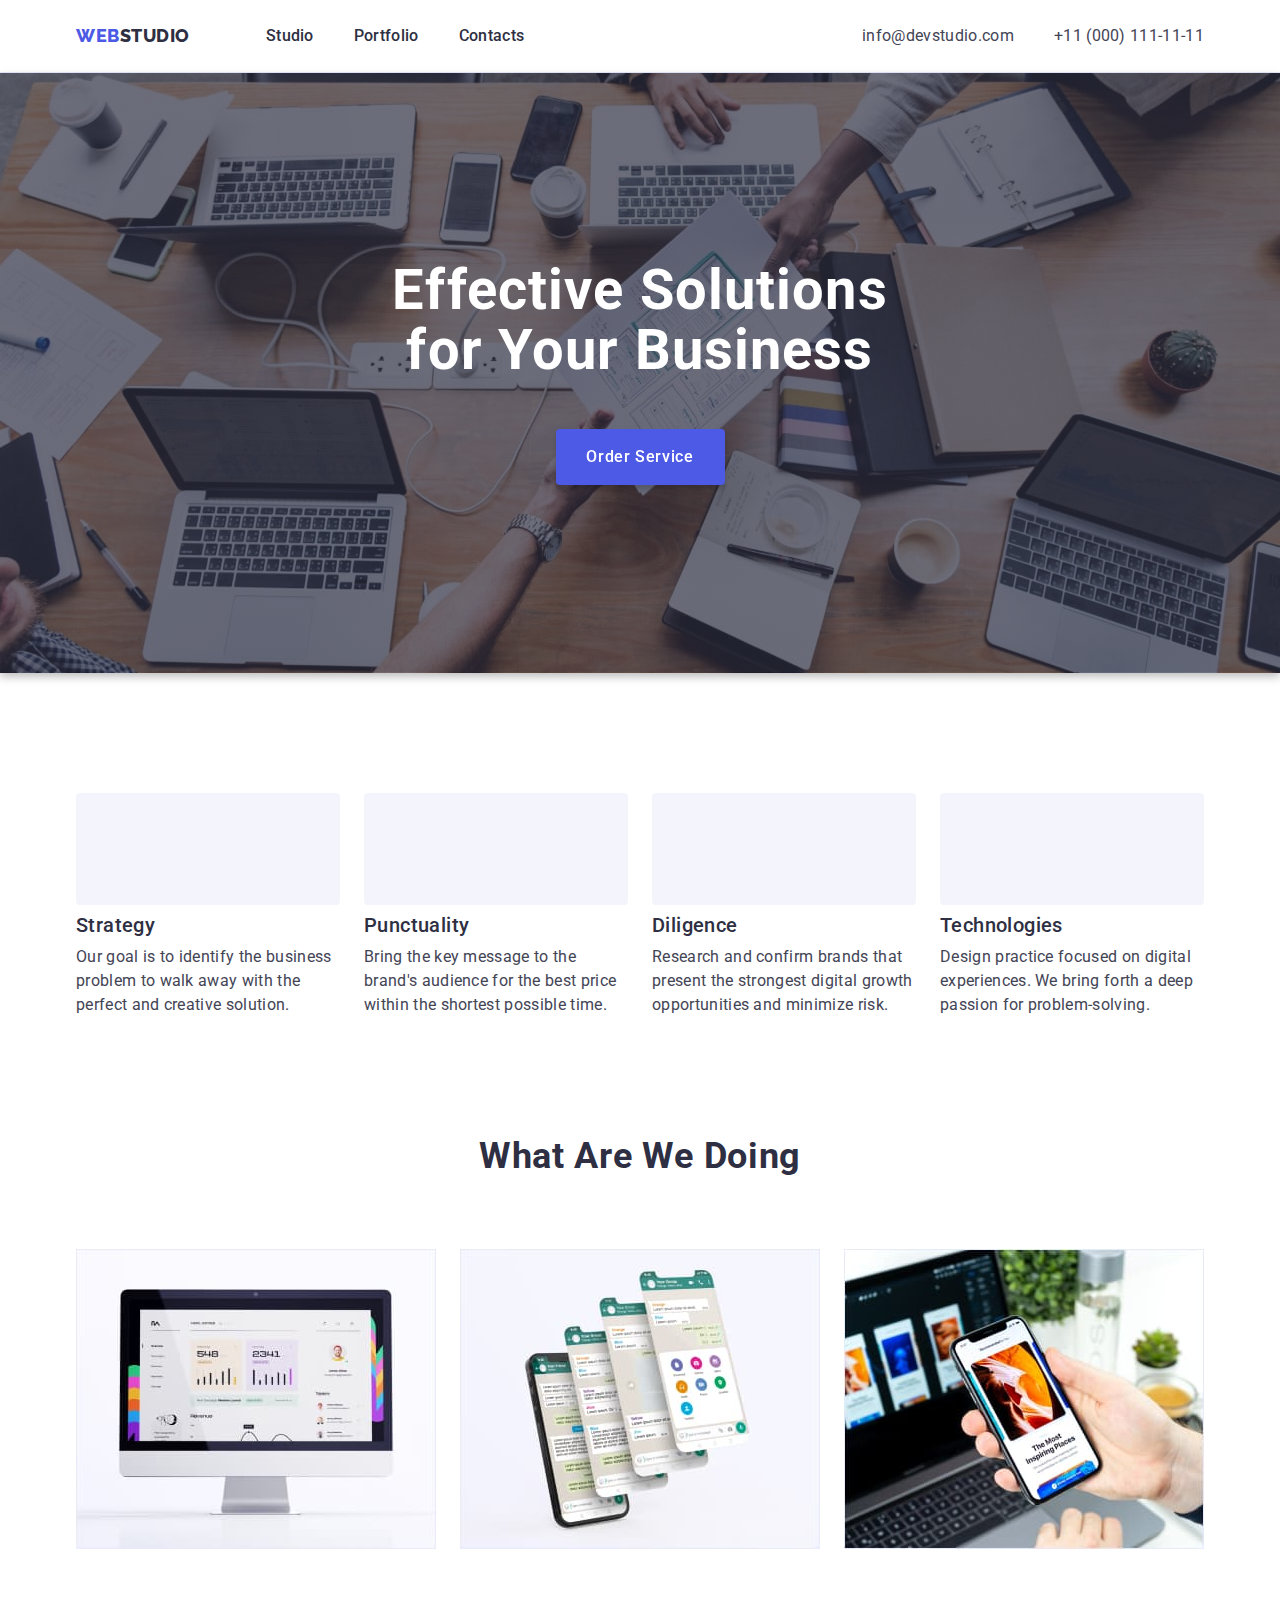
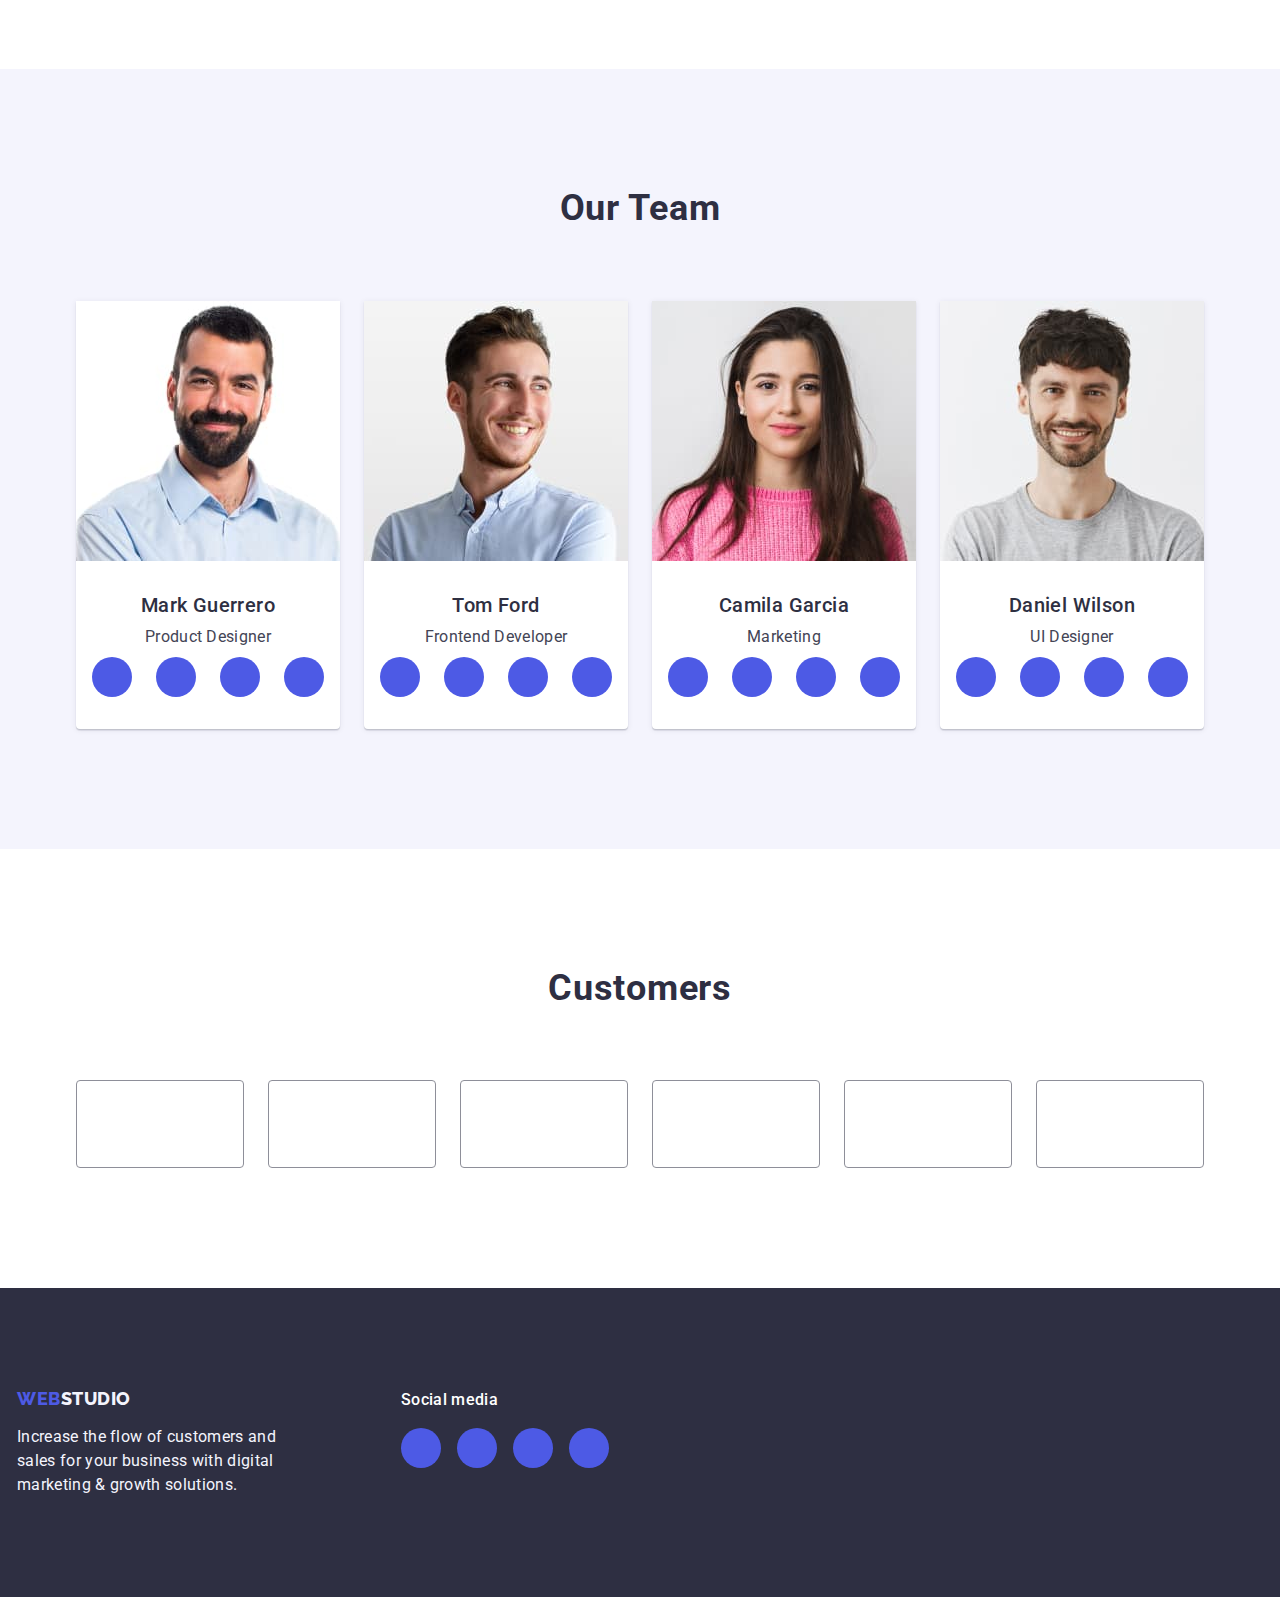
==== commit 77588df8: "Final Result" ====
--- a/index.html
+++ b/index.html
@@ -15,7 +15,7 @@
       href="https://cdn.jsdelivr.net/npm/modern-normalize@1.1.0/modern-normalize.min.css"
       rel="stylesheet"
     />
-    <link rel="stylesheet" href="./images/icons.svg/symbol-defs.svg" />
+    <link rel="stylesheet" href="./images/icons.svg" />
     <link rel="stylesheet" href="./css/styles.css" />
   </head>
   <body>
@@ -69,9 +69,7 @@
             <li class="features-list-item">
               <div class="svg-container">
                 <svg class="features-icon" width="64" height="64">
-                  <use
-                    href="./images/icons.svg/symbol-defs.svg#icon-antenna"
-                  ></use>
+                  <use href="./images/icons.svg#icon-antenna"></use>
                 </svg>
               </div>
               <h3 class="features-title">Strategy</h3>
@@ -83,9 +81,7 @@
             <li class="features-list-item">
               <div class="svg-container">
                 <svg class="features-icon" width="64" height="64">
-                  <use
-                    href="./images/icons.svg/symbol-defs.svg#icon-clock"
-                  ></use>
+                  <use href="./images/icons.svg#icon-clock"></use>
                 </svg>
               </div>
               <h3 class="features-title">Punctuality</h3>
@@ -97,9 +93,7 @@
             <li class="features-list-item">
               <div class="svg-container">
                 <svg class="features-icon" width="64" height="64">
-                  <use
-                    href="./images/icons.svg/symbol-defs.svg#icon-diagram"
-                  ></use>
+                  <use href="./images/icons.svg#icon-diagram"></use>
                 </svg>
               </div>
               <h3 class="features-title">Diligence</h3>
@@ -111,9 +105,7 @@
             <li class="features-list-item">
               <div class="svg-container">
                 <svg class="features-icon" width="64" height="64">
-                  <use
-                    href="./images/icons.svg/symbol-defs.svg#icon-astronaut"
-                  ></use>
+                  <use href="./images/icons.svg#icon-astronaut"></use>
                 </svg>
               </div>
               <h3 class="features-title">Technologies</h3>
@@ -181,9 +173,7 @@
                       rel="noopener noreferrer"
                       aria-label="Instagram icon"
                       ><svg class="socials-icon icon" width="16" height="16">
-                        <use
-                          href="./images/icons.svg/symbol-defs.svg#icon-instagram"
-                        ></use>
+                        <use href="./images/icons.svg#icon-instagram"></use>
                       </svg>
                     </a>
                   </li>
@@ -195,9 +185,7 @@
                       rel="noopener noreferrer"
                       aria-label="Twitter icon"
                       ><svg class="socials-icon icon" width="16" height="16">
-                        <use
-                          href="./images/icons.svg/symbol-defs.svg#icon-twitter"
-                        ></use>
+                        <use href="./images/icons.svg#icon-twitter"></use>
                       </svg>
                     </a>
                   </li>
@@ -210,9 +198,7 @@
                       noreferrer"
                       aria-label="Facebook icon"
                       ><svg class="socials-icon icon" width="16" height="16">
-                        <use
-                          href="./images/icons.svg/symbol-defs.svg#icon-facebook"
-                        ></use>
+                        <use href="./images/icons.svg#icon-facebook"></use>
                       </svg>
                     </a>
                   </li>
@@ -225,9 +211,7 @@
                       noreferrer"
                       aria-label="LinkedIn icon"
                       ><svg class="socials-icon icon" width="16" height="16">
-                        <use
-                          href="./images/icons.svg/symbol-defs.svg#icon-linkedin"
-                        ></use>
+                        <use href="./images/icons.svg#icon-linkedin"></use>
                       </svg>
                     </a>
                   </li>
@@ -253,9 +237,7 @@
                       rel="noopener noreferrer"
                       aria-label="Instagram icon"
                       ><svg class="socials-icon icon" width="16" height="16">
-                        <use
-                          href="./images/icons.svg/symbol-defs.svg#icon-instagram"
-                        ></use>
+                        <use href="./images/icons.svg#icon-instagram"></use>
                       </svg>
                     </a>
                   </li>
@@ -267,9 +249,7 @@
                       rel="noopener noreferrer"
                       aria-label="Twitter icon"
                       ><svg class="socials-icon icon" width="16" height="16">
-                        <use
-                          href="./images/icons.svg/symbol-defs.svg#icon-twitter"
-                        ></use>
+                        <use href="./images/icons.svg#icon-twitter"></use>
                       </svg>
                     </a>
                   </li>
@@ -282,9 +262,7 @@
                       noreferrer"
                       aria-label="Facebook icon"
                       ><svg class="socials-icon icon" width="16" height="16">
-                        <use
-                          href="./images/icons.svg/symbol-defs.svg#icon-facebook"
-                        ></use>
+                        <use href="./images/icons.svg#icon-facebook"></use>
                       </svg>
                     </a>
                   </li>
@@ -297,9 +275,7 @@
                       noreferrer"
                       aria-label="LinkedIn icon"
                       ><svg class="socials-icon icon" width="16" height="16">
-                        <use
-                          href="./images/icons.svg/symbol-defs.svg#icon-linkedin"
-                        ></use>
+                        <use href="./images/icons.svg#icon-linkedin"></use>
                       </svg>
                     </a>
                   </li>
@@ -325,9 +301,7 @@
                       rel="noopener noreferrer"
                       aria-label="Instagram icon"
                       ><svg class="socials-icon icon" width="16" height="16">
-                        <use
-                          href="./images/icons.svg/symbol-defs.svg#icon-instagram"
-                        ></use>
+                        <use href="./images/icons.svg#icon-instagram"></use>
                       </svg>
                     </a>
                   </li>
@@ -339,9 +313,7 @@
                       rel="noopener noreferrer"
                       aria-label="Twitter icon"
                       ><svg class="socials-icon icon" width="16" height="16">
-                        <use
-                          href="./images/icons.svg/symbol-defs.svg#icon-twitter"
-                        ></use>
+                        <use href="./images/icons.svg#icon-twitter"></use>
                       </svg>
                     </a>
                   </li>
@@ -354,9 +326,7 @@
                       noreferrer"
                       aria-label="Facebook icon"
                       ><svg class="socials-icon icon" width="16" height="16">
-                        <use
-                          href="./images/icons.svg/symbol-defs.svg#icon-facebook"
-                        ></use>
+                        <use href="./images/icons.svg#icon-facebook"></use>
                       </svg>
                     </a>
                   </li>
@@ -369,9 +339,7 @@
                       noreferrer"
                       aria-label="LinkedIn icon"
                       ><svg class="socials-icon icon" width="16" height="16">
-                        <use
-                          href="./images/icons.svg/symbol-defs.svg#icon-linkedin"
-                        ></use>
+                        <use href="./images/icons.svg#icon-linkedin"></use>
                       </svg>
                     </a>
                   </li>
@@ -397,9 +365,7 @@
                       rel="noopener noreferrer"
                       aria-label="Instagram icon"
                       ><svg class="socials-icon icon" width="16" height="16">
-                        <use
-                          href="./images/icons.svg/symbol-defs.svg#icon-instagram"
-                        ></use>
+                        <use href="./images/icons.svg#icon-instagram"></use>
                       </svg>
                     </a>
                   </li>
@@ -411,9 +377,7 @@
                       rel="noopener noreferrer"
                       aria-label="Twitter icon"
                       ><svg class="socials-icon icon" width="16" height="16">
-                        <use
-                          href="./images/icons.svg/symbol-defs.svg#icon-twitter"
-                        ></use>
+                        <use href="./images/icons.svg#icon-twitter"></use>
                       </svg>
                     </a>
                   </li>
@@ -426,9 +390,7 @@
                       noreferrer"
                       aria-label="Facebook icon"
                       ><svg class="socials-icon icon" width="16" height="16">
-                        <use
-                          href="./images/icons.svg/symbol-defs.svg#icon-facebook"
-                        ></use>
+                        <use href="./images/icons.svg#icon-facebook"></use>
                       </svg>
                     </a>
                   </li>
@@ -441,9 +403,7 @@
                       noreferrer"
                       aria-label="LinkedIn icon"
                       ><svg class="socials-icon icon" width="16" height="16">
-                        <use
-                          href="./images/icons.svg/symbol-defs.svg#icon-linkedin"
-                        ></use>
+                        <use href="./images/icons.svg#icon-linkedin"></use>
                       </svg>
                     </a>
                   </li>
@@ -459,55 +419,43 @@
           <ul class="list customers-list">
             <li class="list-item customers-list-item">
               <a href="" class="link customers-link" aria-label="Customer icon">
-                <svg class="customers-icon icon" width="16" height="16">
-                  <use
-                    href="./images/icons.svg/symbol-defs.svg#icon-Logo"
-                  ></use>
+                <svg class="customers-icon icon" width="104" height="56">
+                  <use href="./images/icons.svg#icon-Logo"></use>
                 </svg>
               </a>
             </li>
             <li class="list-item customers-list-item">
               <a href="" class="link customers-link" aria-label="Customer icon">
-                <svg class="customers-icon icon" width="16" height="16">
-                  <use
-                    href="./images/icons.svg/symbol-defs.svg#icon-Logo-1"
-                  ></use>
+                <svg class="customers-icon icon" width="104" height="56">
+                  <use href="./images/icons.svg#icon-Logo-1"></use>
                 </svg>
               </a>
             </li>
             <li class="list-item customers-list-item">
               <a href="" class="link customers-link" aria-label="Customer icon">
-                <svg class="customers-icon icon" width="16" height="16">
-                  <use
-                    href="./images/icons.svg/symbol-defs.svg#icon-Logo-2"
-                  ></use>
+                <svg class="customers-icon icon" width="104" height="56">
+                  <use href="./images/icons.svg#icon-Logo-2"></use>
                 </svg>
               </a>
             </li>
             <li class="list-item customers-list-item">
               <a href="" class="link customers-link" aria-label="Customer icon">
-                <svg class="customers-icon icon" width="16" height="16">
-                  <use
-                    href="./images/icons.svg/symbol-defs.svg#icon-Logo-3"
-                  ></use>
+                <svg class="customers-icon icon" width="104" height="56">
+                  <use href="./images/icons.svg#icon-Logo-3"></use>
                 </svg>
               </a>
             </li>
             <li class="list-item customers-list-item">
               <a href="" class="link customers-link" aria-label="Customer icon">
-                <svg class="customers-icon icon" width="16" height="16">
-                  <use
-                    href="./images/icons.svg/symbol-defs.svg#icon-Logo-4"
-                  ></use>
+                <svg class="customers-icon icon" width="104" height="56">
+                  <use href="./images/icons.svg#icon-Logo-4"></use>
                 </svg>
               </a>
             </li>
             <li class="list-item customers-list-item">
               <a href="" class="link customers-link" aria-label="Customer icon">
-                <svg class="customers-icon icon" width="16" height="16">
-                  <use
-                    href="./images/icons.svg/symbol-defs.svg#icon-Logo-5"
-                  ></use>
+                <svg class="customers-icon icon" width="104" height="56">
+                  <use href="./images/icons.svg#icon-Logo-5"></use>
                 </svg>
               </a>
             </li>
@@ -536,10 +484,8 @@
                 target="_blank"
                 rel="noopener noreferrer"
                 aria-label="Instagram icon"
-                ><svg class="socials-icon icon" width="16" height="16">
-                  <use
-                    href="./images/icons.svg/symbol-defs.svg#icon-instagram"
-                  ></use>
+                ><svg class="socials-icon icon" width="24" height="24">
+                  <use href="./images/icons.svg#icon-instagram"></use>
                 </svg>
               </a>
             </li>
@@ -550,10 +496,8 @@
                 target="_blank"
                 rel="noopener noreferrer"
                 aria-label="Twitter icon"
-                ><svg class="socials-icon icon" width="16" height="16">
-                  <use
-                    href="./images/icons.svg/symbol-defs.svg#icon-twitter"
-                  ></use>
+                ><svg class="socials-icon icon" width="24" height="24">
+                  <use href="./images/icons.svg#icon-twitter"></use>
                 </svg>
               </a>
             </li>
@@ -565,10 +509,8 @@
                 rel="noopener
                       noreferrer"
                 aria-label="Facebook icon"
-                ><svg class="socials-icon icon" width="16" height="16">
-                  <use
-                    href="./images/icons.svg/symbol-defs.svg#icon-facebook"
-                  ></use>
+                ><svg class="socials-icon icon" width="24" height="24">
+                  <use href="./images/icons.svg#icon-facebook"></use>
                 </svg>
               </a>
             </li>
@@ -580,10 +522,8 @@
                 rel="noopener
                       noreferrer"
                 aria-label="LinkedIn icon"
-                ><svg class="socials-icon icon" width="16" height="16">
-                  <use
-                    href="./images/icons.svg/symbol-defs.svg#icon-linkedin"
-                  ></use>
+                ><svg class="socials-icon icon" width="24" height="24">
+                  <use href="./images/icons.svg#icon-linkedin"></use>
                 </svg>
               </a>
             </li>
--- a/css/styles.css
+++ b/css/styles.css
@@ -91,6 +91,7 @@
 /* Header */
 .header{
     border-bottom: 1px solid var(--accent-color);
+    box-shadow: 0px 2px 1px rgba(46, 47, 66, 0.08), 0px 1px 1px rgba(46, 47, 66, 0.16), 0px 1px 6px rgba(46, 47, 66, 0.08);
 }
 .header-container{
     display: flex;
@@ -167,12 +168,12 @@
     padding-bottom: 188px;
     background-color: var(--dark-bcg);
     
-    background-image:linear-gradient(rgba(46, 47, 66, 0.7),rgba(46, 47, 66, 0.7)), url(../images/hero-image.png) ;
+    background-image:linear-gradient(rgba(46, 47, 66, 0.7),rgba(46, 47, 66, 0.7)), url(../images/people-office.jpg) ;
     background-position: center;
     background-repeat: no-repeat;
     background-size: cover;
     filter: drop-shadow(0px 4px 4px rgba(0, 0, 0, 0.25));
-    
+    max-width: 1440px;
 }
 .hero-text{
 max-width: 496px;
@@ -334,8 +335,8 @@
     padding: 120px 0;
 }
 .card-wrapper{
-    padding: 32px 16px;
     border-radius: 0px 0px 4px 4px;
+    padding: 32px 0;
 }
 
 /* Customers */
@@ -349,6 +350,7 @@
 }
 .customers-title{
     margin-bottom: 72px;
+    line-height: 1.1;
 }
 
 .customers-list {
@@ -356,37 +358,41 @@
     gap:24px;
 }
 
-
+.customers-link{
+    width: 100%;
+    height: 100%;
+    border: 1px solid var(--secondary-text);
+    border-radius: 4px;  display: flex;
+        justify-content: center;
+        align-items: center;
+        color: var(--secondary-text);
+}
 .customers-list-item {
-    border: 1px solid var(--secondary-text);
-    border-radius: 4px;
     width:168px;
     height: 88px;
-    display: flex;
-        justify-content: center;
-        align-items: center;
+  
     }
 .customers-icon{
-    fill: var(--secondary-text);
-    width: 104px;
-    height: 56px;
-}
-.customers-icon:hover,
-.customers-icon:focus{
-    fill: var(--hover-color);
-}
-.customers-list-item:hover,
-.customers-list-item:focus{
-border: 1px solid var(--hover-color);
+    fill: currentColor;
+}
+.customers-link:hover,
+.customers-link:focus{
+    color: var(--hover-color);
+    border: 1px solid var(--hover-color);
 }
 /* Portfolio */
 .portfolio-section{
     padding: 96px 0 120px;
 }
 .portfolio-link{
+    display: block;
         font-size: 20px;
         line-height: 1.2;
         color: var(--headings-color);
+}
+.portfolio-link:hover,
+.portfolio-link:focus{
+box-shadow: 0px 1px 6px rgba(46, 47, 66, 0.08), 0px 1px 1px rgba(46, 47, 66, 0.16), 0px 2px 1px rgba(46, 47, 66, 0.08);
 }
 .filter-list{
     display: flex;
@@ -416,6 +422,7 @@
     color: var(--ultimate-white);
     background-color: var(--hover-color);
     border: 1px solid transparent;
+    box-shadow: 0px 3px 1px rgba(0, 0, 0, 0.1), 0px 2px 1px rgba(0, 0, 0, 0.08), 0px 2px 2px rgba(0, 0, 0, 0.12);
 }
 
 .portfolio-list{
@@ -445,10 +452,6 @@
     padding: 32px 16px;
     border-radius: 0;
 }
-.portfolio-wrapper:hover,
-.portfolio-wrapper:focus{
-    box-shadow: 0px 1px 6px rgba(46, 47, 66, 0.08), 0px 1px 1px rgba(46, 47, 66, 0.16), 0px 2px 1px rgba(46, 47, 66, 0.08);
-}
 .project-title{
     margin-bottom: 8px;}
 
@@ -461,6 +464,7 @@
 .footer-container{
     display: flex;
     align-items: baseline;
+    margin-right: 120px;
 }
 .logo-text-container{
     display: flex;
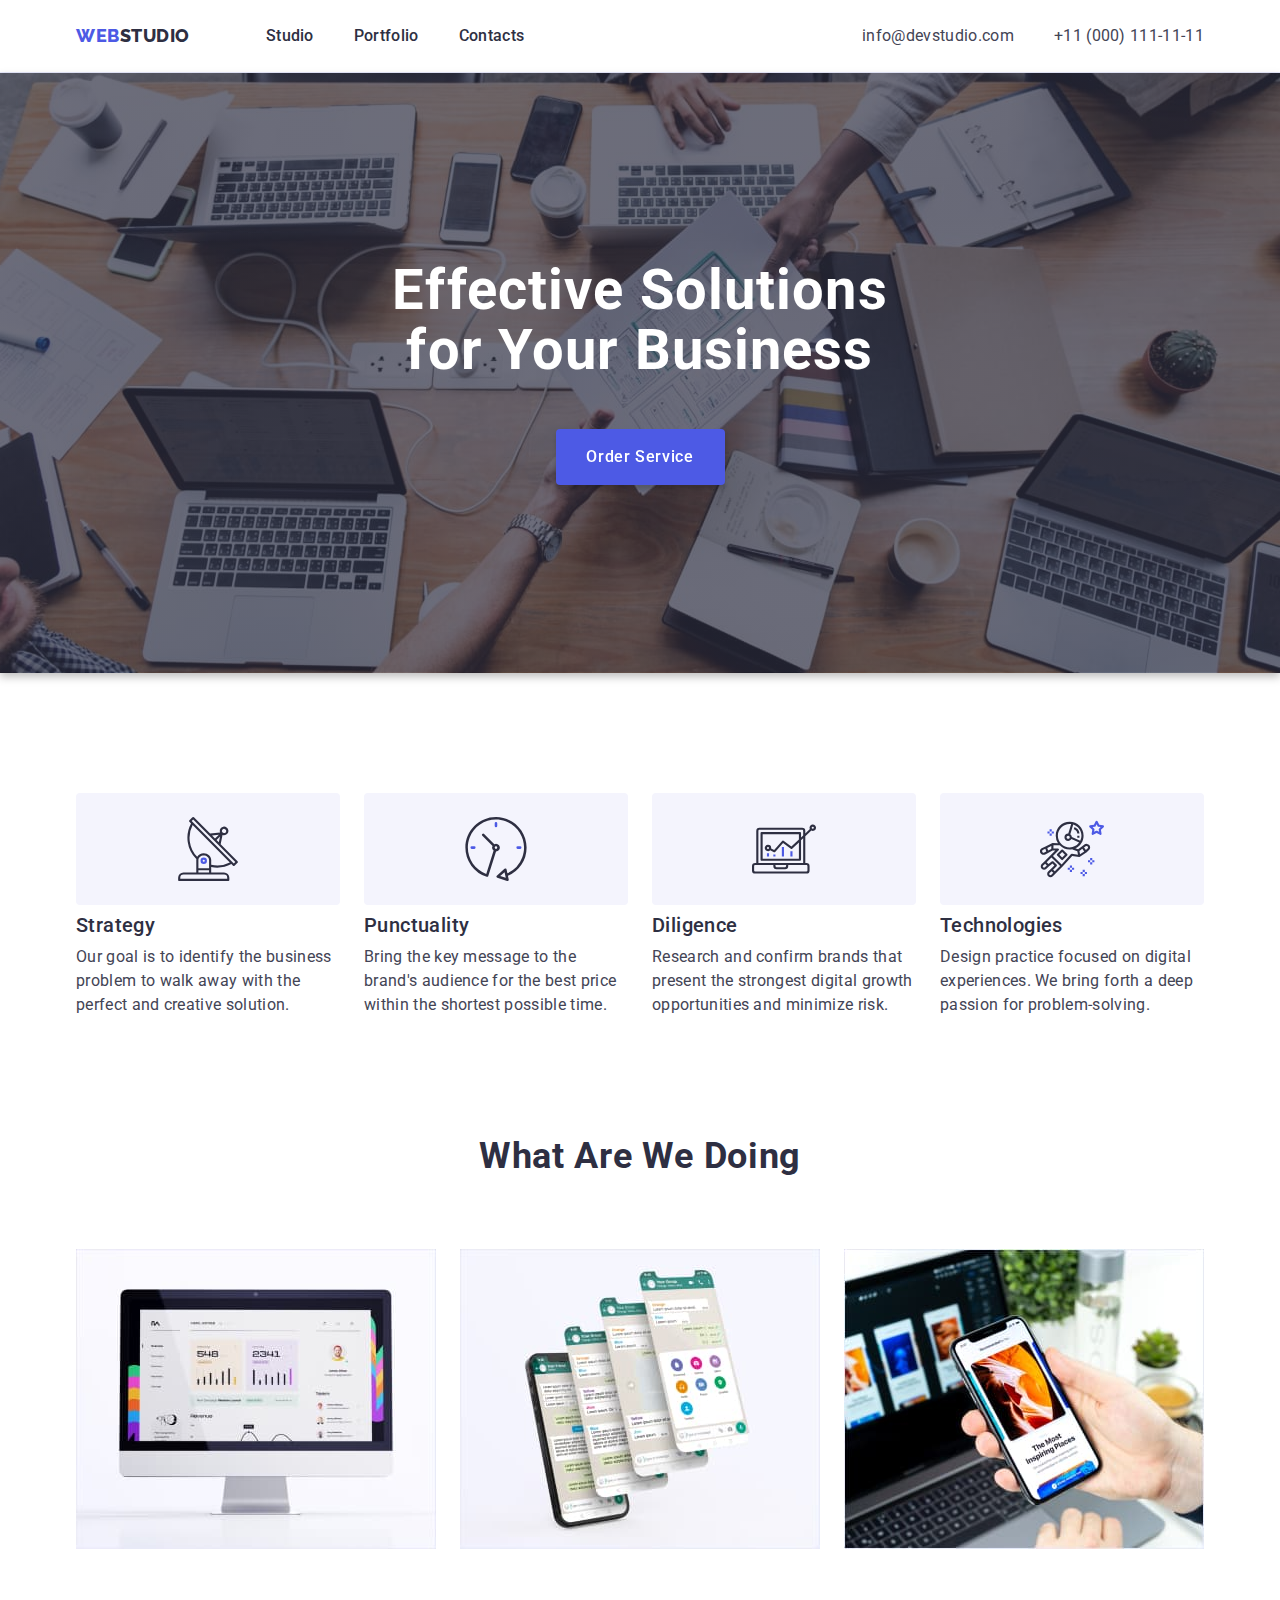
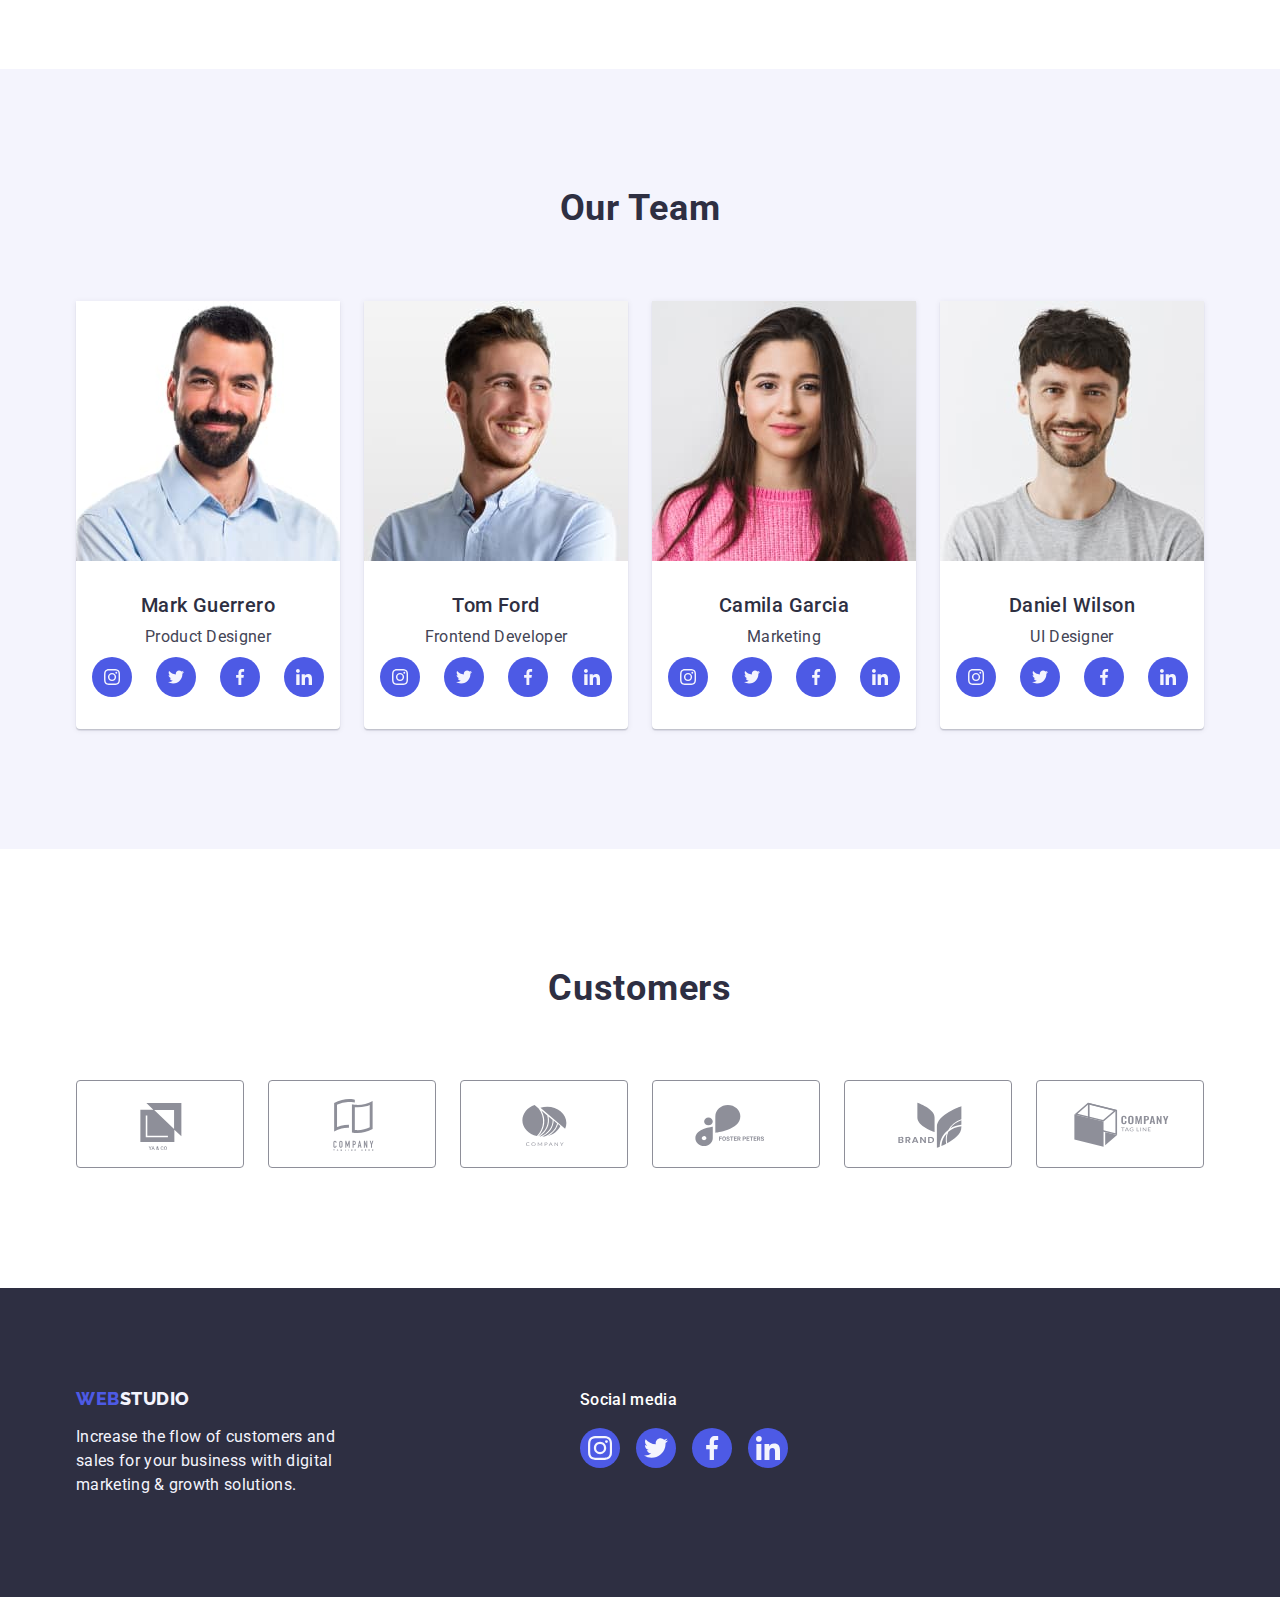
==== commit 2d3bbe2f: "Summary" ====
--- a/index.html
+++ b/index.html
@@ -69,7 +69,7 @@
             <li class="features-list-item">
               <div class="svg-container">
                 <svg class="features-icon" width="64" height="64">
-                  <use href="./images/icons.svg#icon-antenna"></use>
+                  <use href="./images/icon.svg#icon-antenna"></use>
                 </svg>
               </div>
               <h3 class="features-title">Strategy</h3>
@@ -81,7 +81,7 @@
             <li class="features-list-item">
               <div class="svg-container">
                 <svg class="features-icon" width="64" height="64">
-                  <use href="./images/icons.svg#icon-clock"></use>
+                  <use href="./images/icon.svg#icon-clock"></use>
                 </svg>
               </div>
               <h3 class="features-title">Punctuality</h3>
@@ -93,7 +93,7 @@
             <li class="features-list-item">
               <div class="svg-container">
                 <svg class="features-icon" width="64" height="64">
-                  <use href="./images/icons.svg#icon-diagram"></use>
+                  <use href="./images/icon.svg#icon-diagram"></use>
                 </svg>
               </div>
               <h3 class="features-title">Diligence</h3>
@@ -105,7 +105,7 @@
             <li class="features-list-item">
               <div class="svg-container">
                 <svg class="features-icon" width="64" height="64">
-                  <use href="./images/icons.svg#icon-astronaut"></use>
+                  <use href="./images/icon.svg#icon-astronaut"></use>
                 </svg>
               </div>
               <h3 class="features-title">Technologies</h3>
@@ -173,7 +173,7 @@
                       rel="noopener noreferrer"
                       aria-label="Instagram icon"
                       ><svg class="socials-icon icon" width="16" height="16">
-                        <use href="./images/icons.svg#icon-instagram"></use>
+                        <use href="./images/icon.svg#icon-instagram"></use>
                       </svg>
                     </a>
                   </li>
@@ -185,7 +185,7 @@
                       rel="noopener noreferrer"
                       aria-label="Twitter icon"
                       ><svg class="socials-icon icon" width="16" height="16">
-                        <use href="./images/icons.svg#icon-twitter"></use>
+                        <use href="./images/icon.svg#icon-twitter"></use>
                       </svg>
                     </a>
                   </li>
@@ -198,7 +198,7 @@
                       noreferrer"
                       aria-label="Facebook icon"
                       ><svg class="socials-icon icon" width="16" height="16">
-                        <use href="./images/icons.svg#icon-facebook"></use>
+                        <use href="./images/icon.svg#icon-facebook"></use>
                       </svg>
                     </a>
                   </li>
@@ -211,7 +211,7 @@
                       noreferrer"
                       aria-label="LinkedIn icon"
                       ><svg class="socials-icon icon" width="16" height="16">
-                        <use href="./images/icons.svg#icon-linkedin"></use>
+                        <use href="./images/icon.svg#icon-linkedin"></use>
                       </svg>
                     </a>
                   </li>
@@ -237,7 +237,7 @@
                       rel="noopener noreferrer"
                       aria-label="Instagram icon"
                       ><svg class="socials-icon icon" width="16" height="16">
-                        <use href="./images/icons.svg#icon-instagram"></use>
+                        <use href="./images/icon.svg#icon-instagram"></use>
                       </svg>
                     </a>
                   </li>
@@ -249,7 +249,7 @@
                       rel="noopener noreferrer"
                       aria-label="Twitter icon"
                       ><svg class="socials-icon icon" width="16" height="16">
-                        <use href="./images/icons.svg#icon-twitter"></use>
+                        <use href="./images/icon.svg#icon-twitter"></use>
                       </svg>
                     </a>
                   </li>
@@ -262,7 +262,7 @@
                       noreferrer"
                       aria-label="Facebook icon"
                       ><svg class="socials-icon icon" width="16" height="16">
-                        <use href="./images/icons.svg#icon-facebook"></use>
+                        <use href="./images/icon.svg#icon-facebook"></use>
                       </svg>
                     </a>
                   </li>
@@ -275,7 +275,7 @@
                       noreferrer"
                       aria-label="LinkedIn icon"
                       ><svg class="socials-icon icon" width="16" height="16">
-                        <use href="./images/icons.svg#icon-linkedin"></use>
+                        <use href="./images/icon.svg#icon-linkedin"></use>
                       </svg>
                     </a>
                   </li>
@@ -301,7 +301,7 @@
                       rel="noopener noreferrer"
                       aria-label="Instagram icon"
                       ><svg class="socials-icon icon" width="16" height="16">
-                        <use href="./images/icons.svg#icon-instagram"></use>
+                        <use href="./images/icon.svg#icon-instagram"></use>
                       </svg>
                     </a>
                   </li>
@@ -313,7 +313,7 @@
                       rel="noopener noreferrer"
                       aria-label="Twitter icon"
                       ><svg class="socials-icon icon" width="16" height="16">
-                        <use href="./images/icons.svg#icon-twitter"></use>
+                        <use href="./images/icon.svg#icon-twitter"></use>
                       </svg>
                     </a>
                   </li>
@@ -326,7 +326,7 @@
                       noreferrer"
                       aria-label="Facebook icon"
                       ><svg class="socials-icon icon" width="16" height="16">
-                        <use href="./images/icons.svg#icon-facebook"></use>
+                        <use href="./images/icon.svg#icon-facebook"></use>
                       </svg>
                     </a>
                   </li>
@@ -339,7 +339,7 @@
                       noreferrer"
                       aria-label="LinkedIn icon"
                       ><svg class="socials-icon icon" width="16" height="16">
-                        <use href="./images/icons.svg#icon-linkedin"></use>
+                        <use href="./images/icon.svg#icon-linkedin"></use>
                       </svg>
                     </a>
                   </li>
@@ -365,7 +365,7 @@
                       rel="noopener noreferrer"
                       aria-label="Instagram icon"
                       ><svg class="socials-icon icon" width="16" height="16">
-                        <use href="./images/icons.svg#icon-instagram"></use>
+                        <use href="./images/icon.svg#icon-instagram"></use>
                       </svg>
                     </a>
                   </li>
@@ -377,7 +377,7 @@
                       rel="noopener noreferrer"
                       aria-label="Twitter icon"
                       ><svg class="socials-icon icon" width="16" height="16">
-                        <use href="./images/icons.svg#icon-twitter"></use>
+                        <use href="./images/icon.svg#icon-twitter"></use>
                       </svg>
                     </a>
                   </li>
@@ -390,7 +390,7 @@
                       noreferrer"
                       aria-label="Facebook icon"
                       ><svg class="socials-icon icon" width="16" height="16">
-                        <use href="./images/icons.svg#icon-facebook"></use>
+                        <use href="./images/icon.svg#icon-facebook"></use>
                       </svg>
                     </a>
                   </li>
@@ -403,7 +403,7 @@
                       noreferrer"
                       aria-label="LinkedIn icon"
                       ><svg class="socials-icon icon" width="16" height="16">
-                        <use href="./images/icons.svg#icon-linkedin"></use>
+                        <use href="./images/icon.svg#icon-linkedin"></use>
                       </svg>
                     </a>
                   </li>
@@ -420,42 +420,42 @@
             <li class="list-item customers-list-item">
               <a href="" class="link customers-link" aria-label="Customer icon">
                 <svg class="customers-icon icon" width="104" height="56">
-                  <use href="./images/icons.svg#icon-Logo"></use>
+                  <use href="./images/icon.svg#icon-Logo"></use>
                 </svg>
               </a>
             </li>
             <li class="list-item customers-list-item">
               <a href="" class="link customers-link" aria-label="Customer icon">
                 <svg class="customers-icon icon" width="104" height="56">
-                  <use href="./images/icons.svg#icon-Logo-1"></use>
+                  <use href="./images/icon.svg#icon-Logo-1"></use>
                 </svg>
               </a>
             </li>
             <li class="list-item customers-list-item">
               <a href="" class="link customers-link" aria-label="Customer icon">
                 <svg class="customers-icon icon" width="104" height="56">
-                  <use href="./images/icons.svg#icon-Logo-2"></use>
+                  <use href="./images/icon.svg#icon-Logo-2"></use>
                 </svg>
               </a>
             </li>
             <li class="list-item customers-list-item">
               <a href="" class="link customers-link" aria-label="Customer icon">
                 <svg class="customers-icon icon" width="104" height="56">
-                  <use href="./images/icons.svg#icon-Logo-3"></use>
+                  <use href="./images/icon.svg#icon-Logo-3"></use>
                 </svg>
               </a>
             </li>
             <li class="list-item customers-list-item">
               <a href="" class="link customers-link" aria-label="Customer icon">
                 <svg class="customers-icon icon" width="104" height="56">
-                  <use href="./images/icons.svg#icon-Logo-4"></use>
+                  <use href="./images/icon.svg#icon-Logo-4"></use>
                 </svg>
               </a>
             </li>
             <li class="list-item customers-list-item">
               <a href="" class="link customers-link" aria-label="Customer icon">
                 <svg class="customers-icon icon" width="104" height="56">
-                  <use href="./images/icons.svg#icon-Logo-5"></use>
+                  <use href="./images/icon.svg#icon-Logo-5"></use>
                 </svg>
               </a>
             </li>
@@ -485,7 +485,7 @@
                 rel="noopener noreferrer"
                 aria-label="Instagram icon"
                 ><svg class="socials-icon icon" width="24" height="24">
-                  <use href="./images/icons.svg#icon-instagram"></use>
+                  <use href="./images/icon.svg#icon-instagram"></use>
                 </svg>
               </a>
             </li>
@@ -497,7 +497,7 @@
                 rel="noopener noreferrer"
                 aria-label="Twitter icon"
                 ><svg class="socials-icon icon" width="24" height="24">
-                  <use href="./images/icons.svg#icon-twitter"></use>
+                  <use href="./images/icon.svg#icon-twitter"></use>
                 </svg>
               </a>
             </li>
@@ -510,7 +510,7 @@
                       noreferrer"
                 aria-label="Facebook icon"
                 ><svg class="socials-icon icon" width="24" height="24">
-                  <use href="./images/icons.svg#icon-facebook"></use>
+                  <use href="./images/icon.svg#icon-facebook"></use>
                 </svg>
               </a>
             </li>
@@ -523,7 +523,7 @@
                       noreferrer"
                 aria-label="LinkedIn icon"
                 ><svg class="socials-icon icon" width="24" height="24">
-                  <use href="./images/icons.svg#icon-linkedin"></use>
+                  <use href="./images/icon.svg#icon-linkedin"></use>
                 </svg>
               </a>
             </li>
--- a/css/styles.css
+++ b/css/styles.css
@@ -464,7 +464,7 @@
 .footer-container{
     display: flex;
     align-items: baseline;
-    margin-right: 120px;
+    gap: 120px;
 }
 .logo-text-container{
     display: flex;
